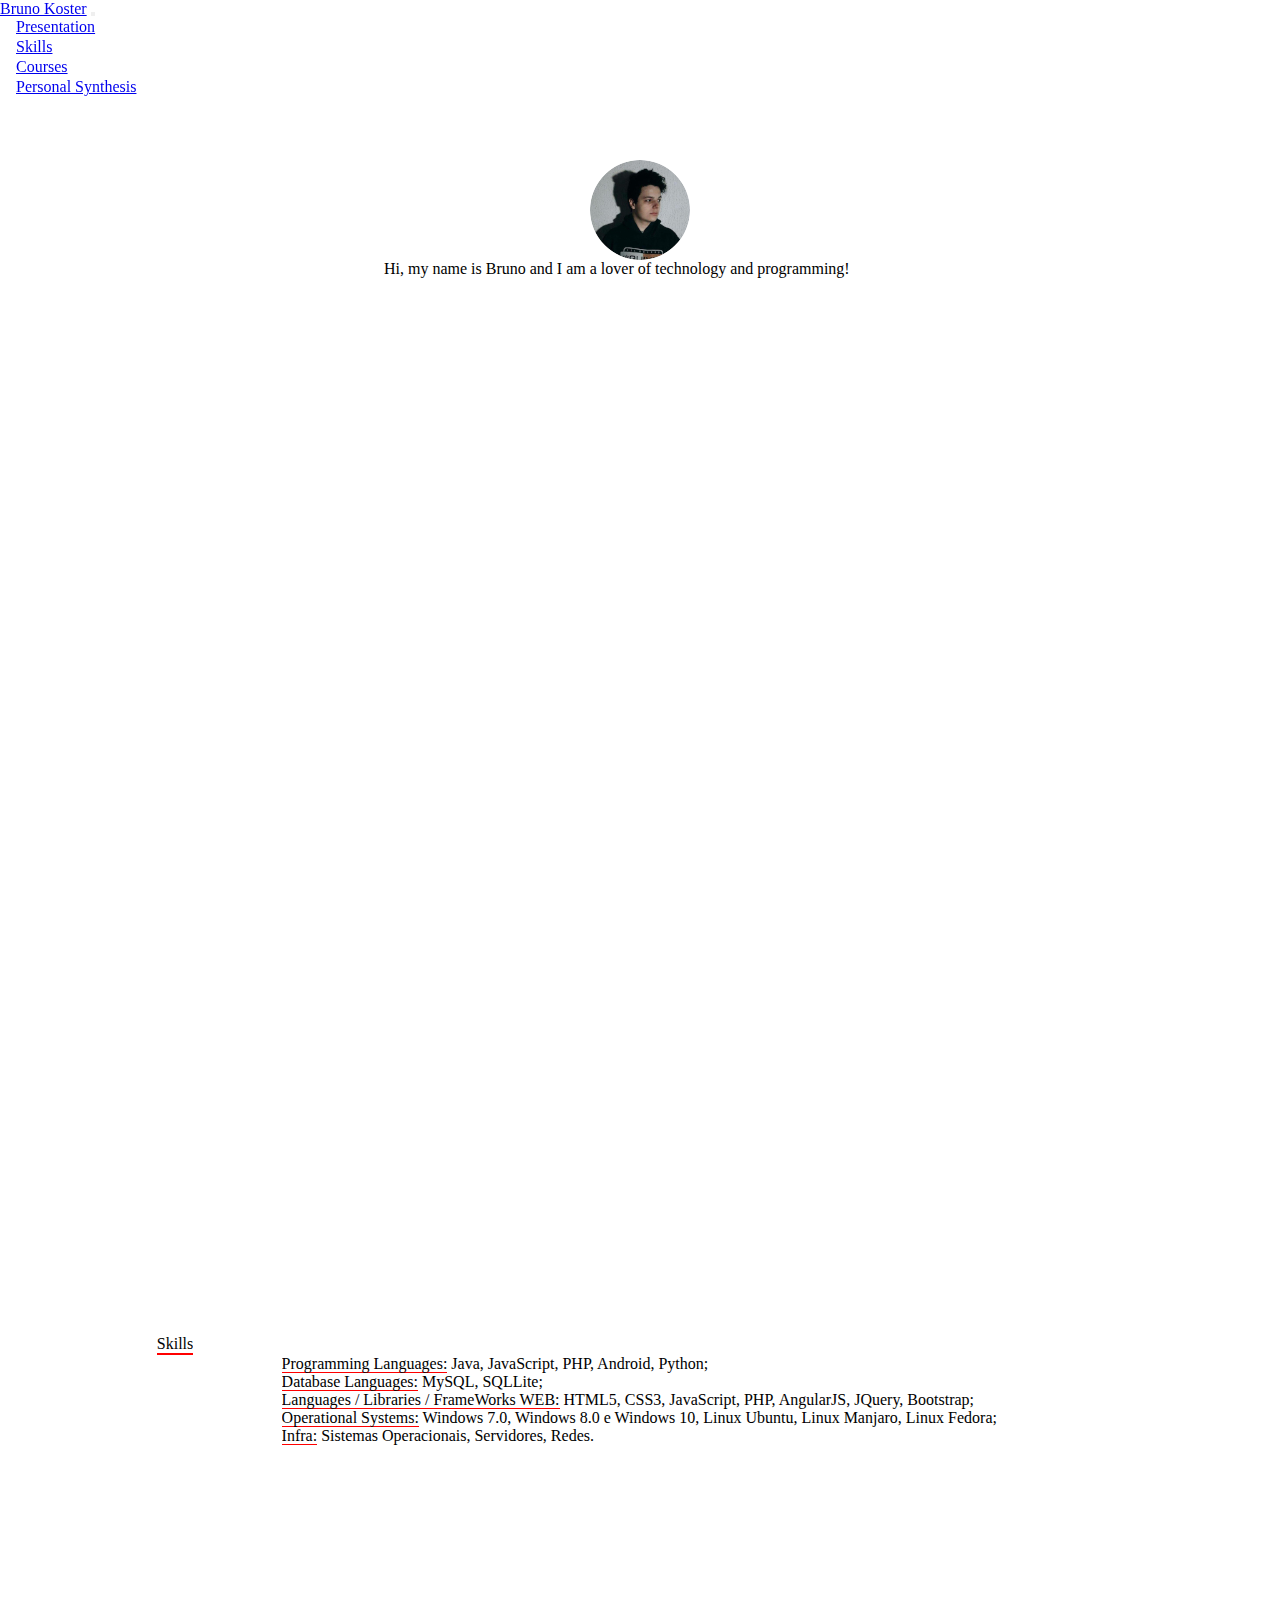
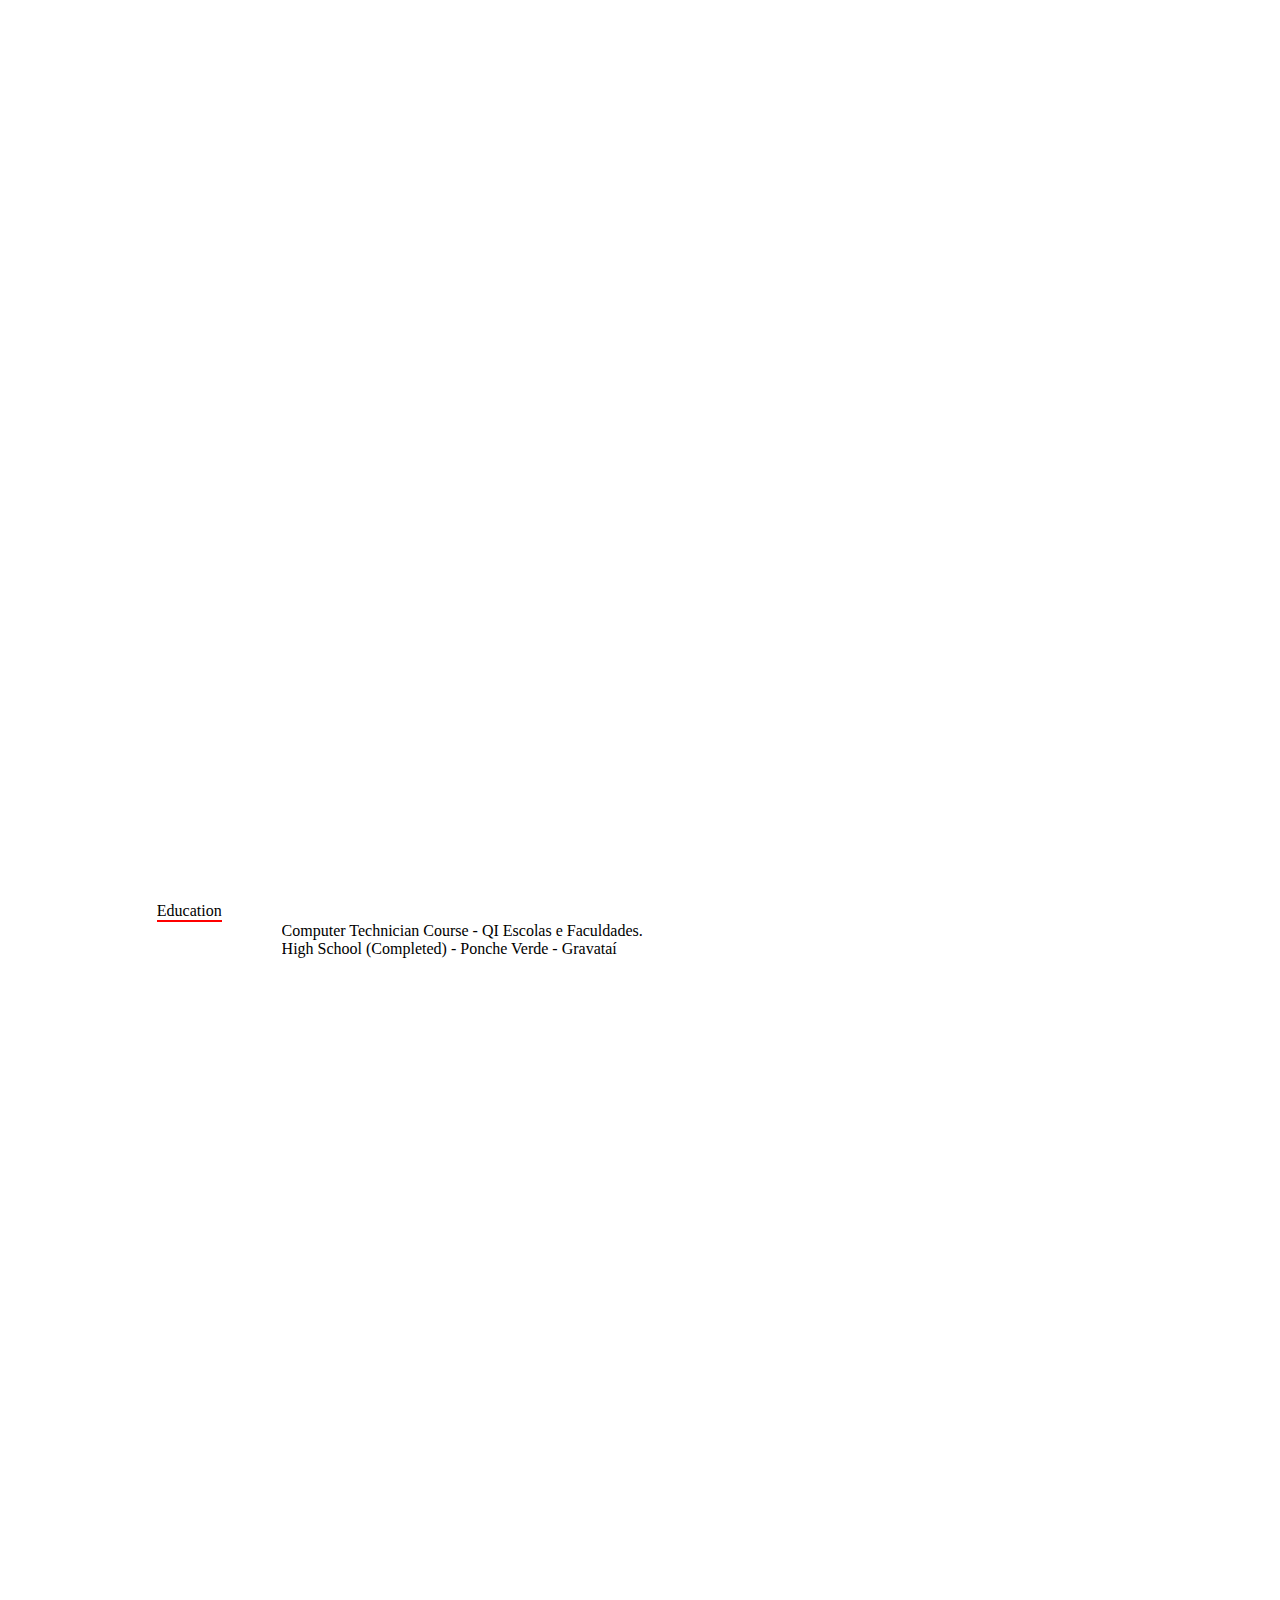
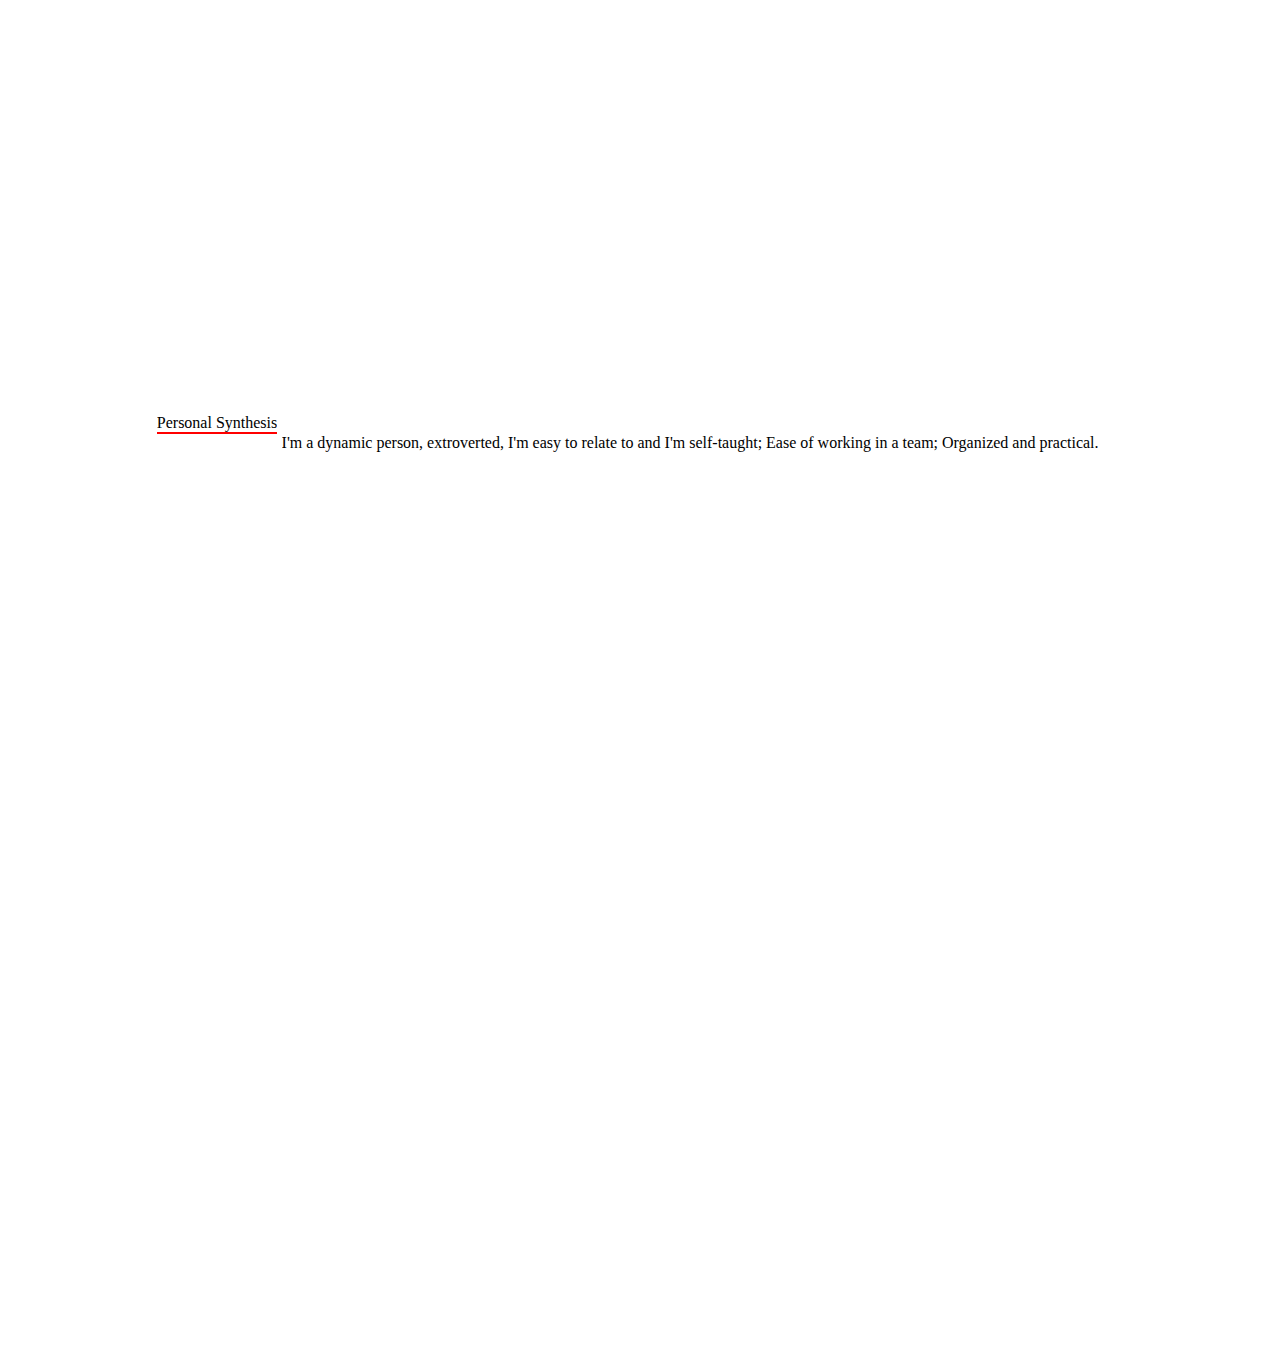
==== index.html @ ce86529e "Update photo" ====
<!DOCTYPE html>
<html lang="pt-br">
<head>
  <meta charset="UTF-8">
  <meta http-equiv="X-UA-Compatible" content="IE=edge">
  <meta name="viewport" content="width=device-width, initial-scale=1.0">
  <link href="https://cdn.jsdelivr.net/npm/bootstrap@5.0.2/dist/css/bootstrap.min.css" rel="stylesheet" integrity="sha384-EVSTQN3/azprG1Anm3QDgpJLIm9Nao0Yz1ztcQTwFspd3yD65VohhpuuCOmLASjC" crossorigin="anonymous">
  <link rel="stylesheet" href="./css/style.css">  
  <title>Currículo</title>
</head>
<body>
  <nav class="navbar navbar-expand-lg navbar-light bg-light" id="nav">
    <div class="container-fluid">
      <a class="navbar-brand" href="#">Bruno Koster</a>
      <button class="navbar-toggler" type="button" data-bs-toggle="collapse" data-bs-target="#navbarSupportedContent" aria-controls="navbarSupportedContent" aria-expanded="false" aria-label="Toggle navigation">
        <span class="navbar-toggler-icon">
      </button>
      <div class="collapse navbar-collapse justify-content-end fs-5" id="navbarSupportedContent">
        <ul class="navbar-nav mb-2 mb-lg-0">
          <li class="nav-item text-end">
            <a class="nav-link active" aria-current="page" href="#presentation">Presentation</a>
          </li>
          <li class="nav-item text-end">
            <a class="nav-link active" aria-current="page" href="#skills">Skills</a>
          </li>
          <li class="nav-item text-end">
            <a class="nav-link active" aria-current="page" href="#education">Courses</a>
          </li>
          <li class="nav-item text-end">
            <a class="nav-link active" aria-current="page" href="#personalSynthesis">Personal Synthesis</a>
          </li>          
        </ul>
      </div>
    </div>
  </nav>

  <div id="presentation">
    <div id="photo">
      <img src="img/photo.jpeg">
    </div>
    <p class="fs-4 mt-3">
      Hi, my name is Bruno and I am a lover of technology and programming!
    </p>
  </div>

  <div id="skills">
    <p class="underline fs-4 title">Skills</p>
    <div class="list fs-5">
      <p><span class="underline">Programming Languages:</span> Java, JavaScript, PHP, Android, Python;</p>
      <p><span class="underline">Database Languages:</span> MySQL, SQLLite;</p>
      <p><span class="underline">Languages / Libraries / FrameWorks WEB:</span> HTML5, CSS3, JavaScript, PHP, AngularJS, JQuery, Bootstrap;</p>
      <p><span class="underline">Operational Systems:</span> Windows 7.0, Windows 8.0 e Windows 10, Linux Ubuntu, Linux Manjaro, Linux Fedora;</p>
      <!-- <p><span class="underline">Área Gráfica:</span> GIMP, FireWorks e Noções de PhotoShop, Inkscape, noções de CorelDraw;</p> -->
      <p><span class="underline">Infra:</span> Sistemas Operacionais, Servidores, Redes.</p>
    </div>
  </div>

  <div id="education">
    <p class="underline fs-4 title">Education</p>
    <div class="list fs-5">
      <p>Computer Technician Course - QI Escolas e Faculdades.</p>
      <p>High School (Completed) - Ponche Verde - Gravataí</p>
    </div>
  </div>

  <div id="personalSynthesis">
    <p class="underline fs-4 title">Personal Synthesis</p>
    <div class="list fs-5">
      I'm a dynamic person, extroverted, I'm easy to relate to and I'm self-taught;
      Ease of working in a team;
      Organized and practical.
    </div>
  </div>

  <script src="https://cdn.jsdelivr.net/npm/bootstrap@5.0.2/dist/js/bootstrap.bundle.min.js" integrity="sha384-MrcW6ZMFYlzcLA8Nl+NtUVF0sA7MsXsP1UyJoMp4YLEuNSfAP+JcXn/tWtIaxVXM" crossorigin="anonymous"></script>
</body>
</html>
---- css/style.css ----
* {
  margin: 0;
  padding: 0;
  overflow: hidden;
}

#nav {
  width: 100vw;
  position: fixed;
}

.nav-item {
  border-bottom: white solid 2px;
  margin-left: 1em;
  transition-property: all;
  transition-duration: 300ms;
}

.nav-item:hover {
  border-bottom: red solid 2px;
}

#presentation{
  width: 40%;
  margin: 0 auto;
  padding-top: 10em;
  padding-bottom: 100vh;
}

#presentation p {
  text-align: justify;
}

#photo {
  margin: 0 auto;
  height: 100px;
  width: 100px;
  border-radius: 100%;
}

#skills {
  padding-top: 2em;
  padding-left: 2em;
  padding-bottom: 100vh;
  display: block;
}

.title {
  width: fit-content;
  margin-left: 10%;
  margin-top: 10%;
}

.underline {
  border-bottom: red solid 2px;
}

.list {
  margin-left: 20%;
  display: flex;
  flex-direction: column;
}

#education {
  padding-top: 2em;
  padding-left: 2em;
  padding-bottom: 100vh;
  display: block;
}

#personalSynthesis {
  padding-top: 2em;
  padding-left: 2em;
  padding-bottom: 100vh;
  display: block;
}

@media only screen and (max-width: 800px) {
  #presentation {
    width: 65%;
  }

  .title {
    margin-left: 0;
  }
  
  .list {
    margin-left: 10%;
  }
}
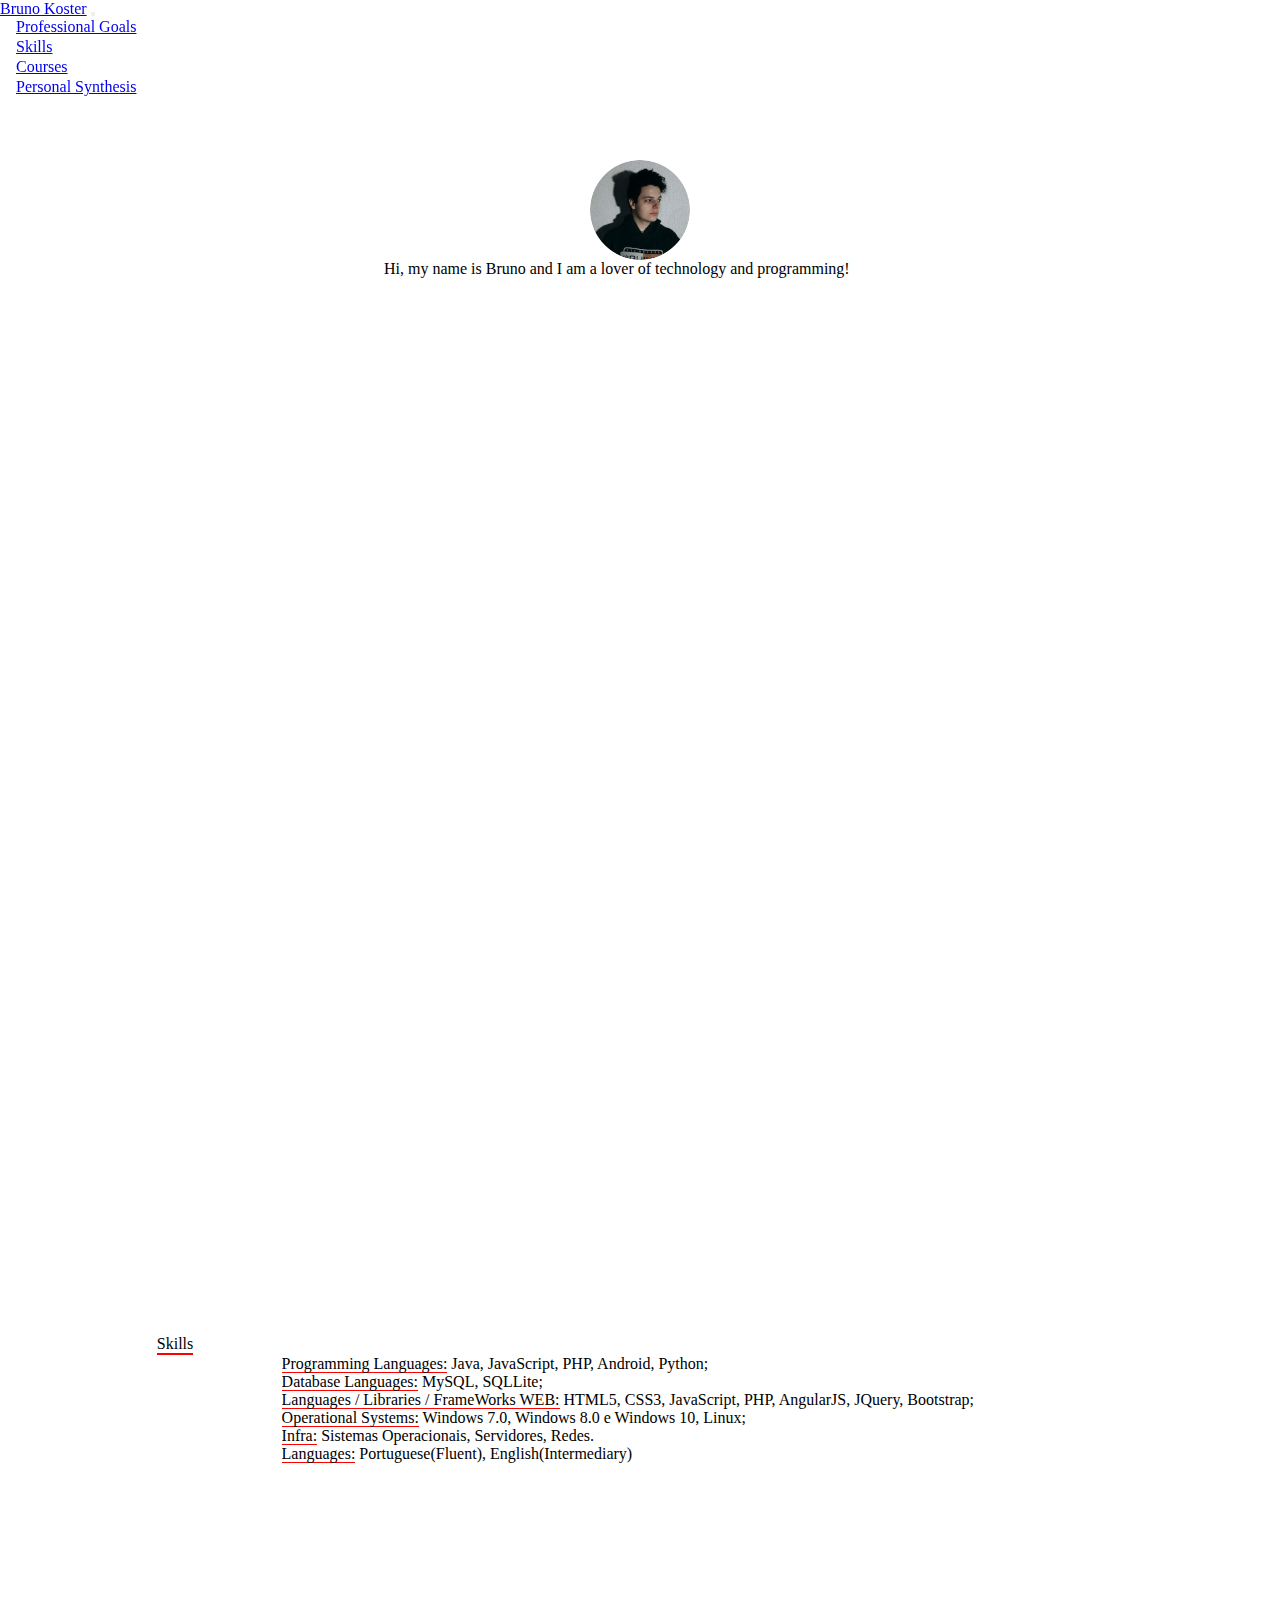
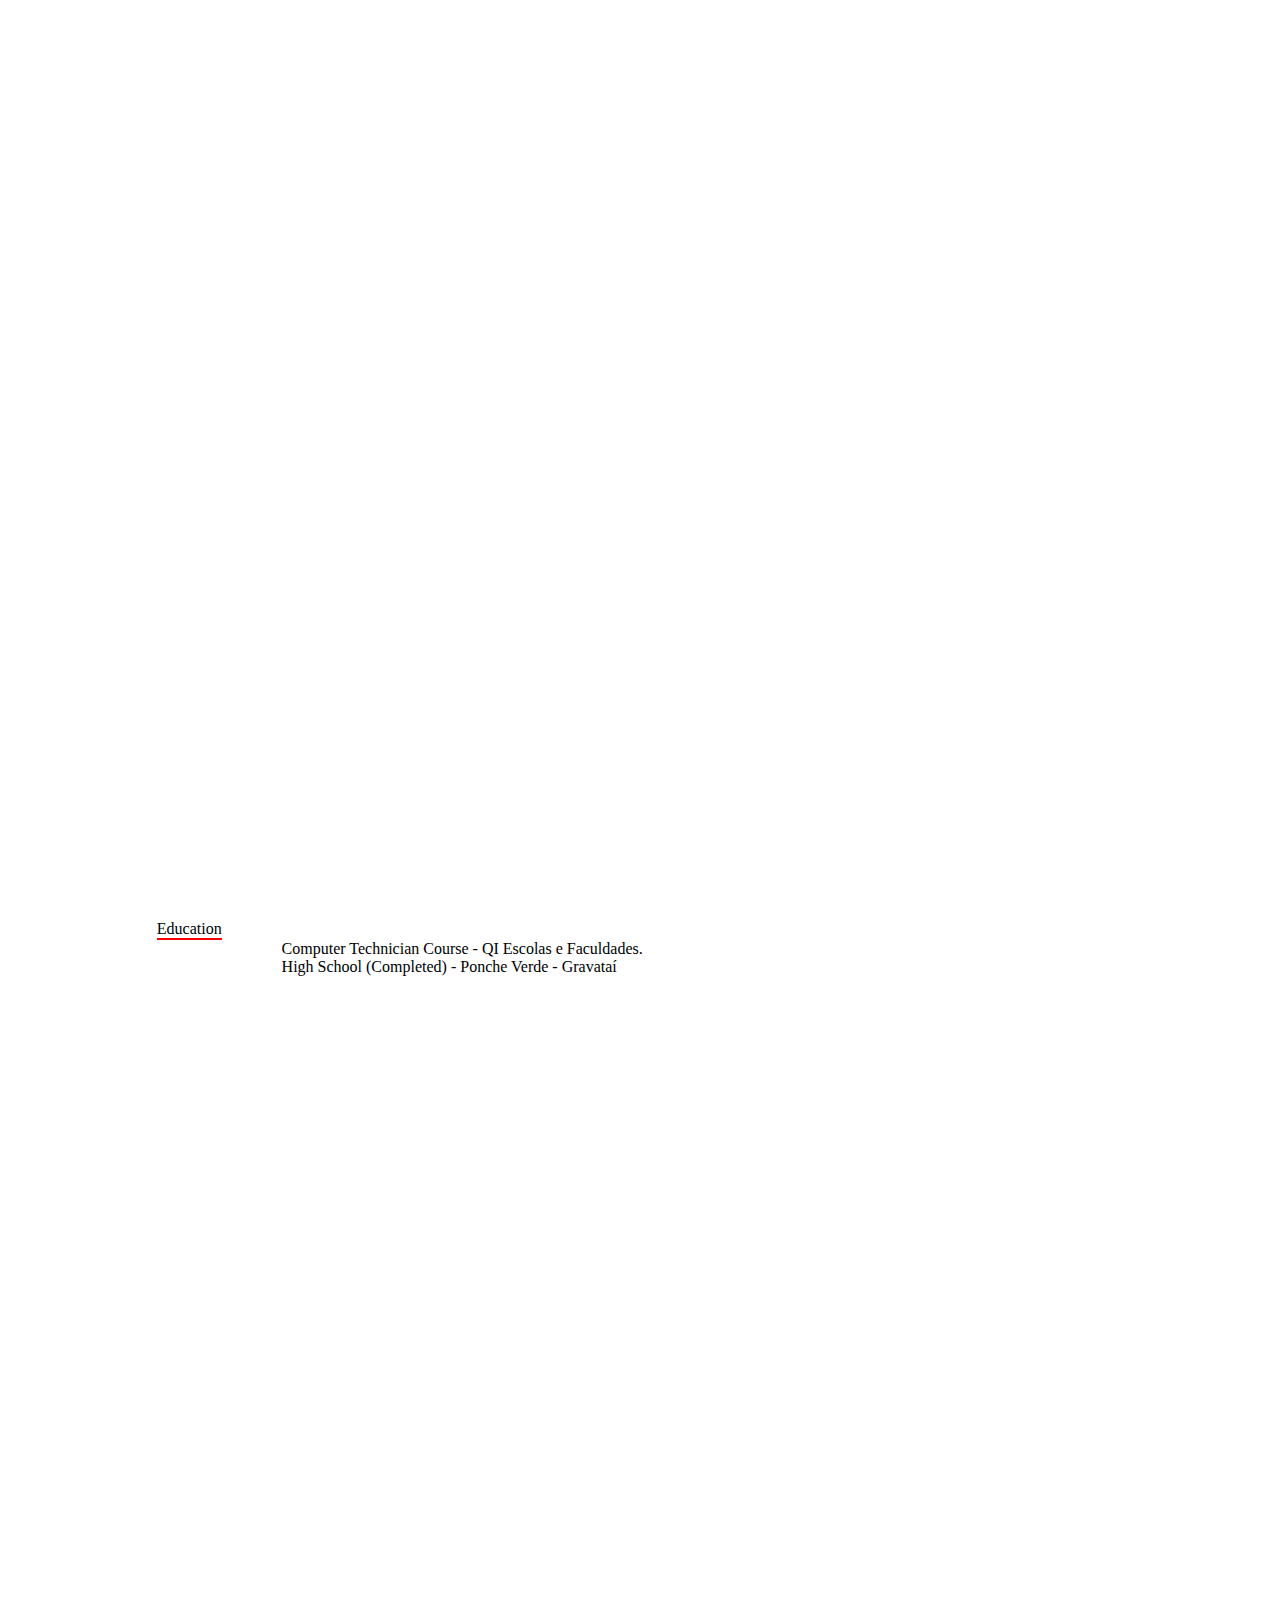
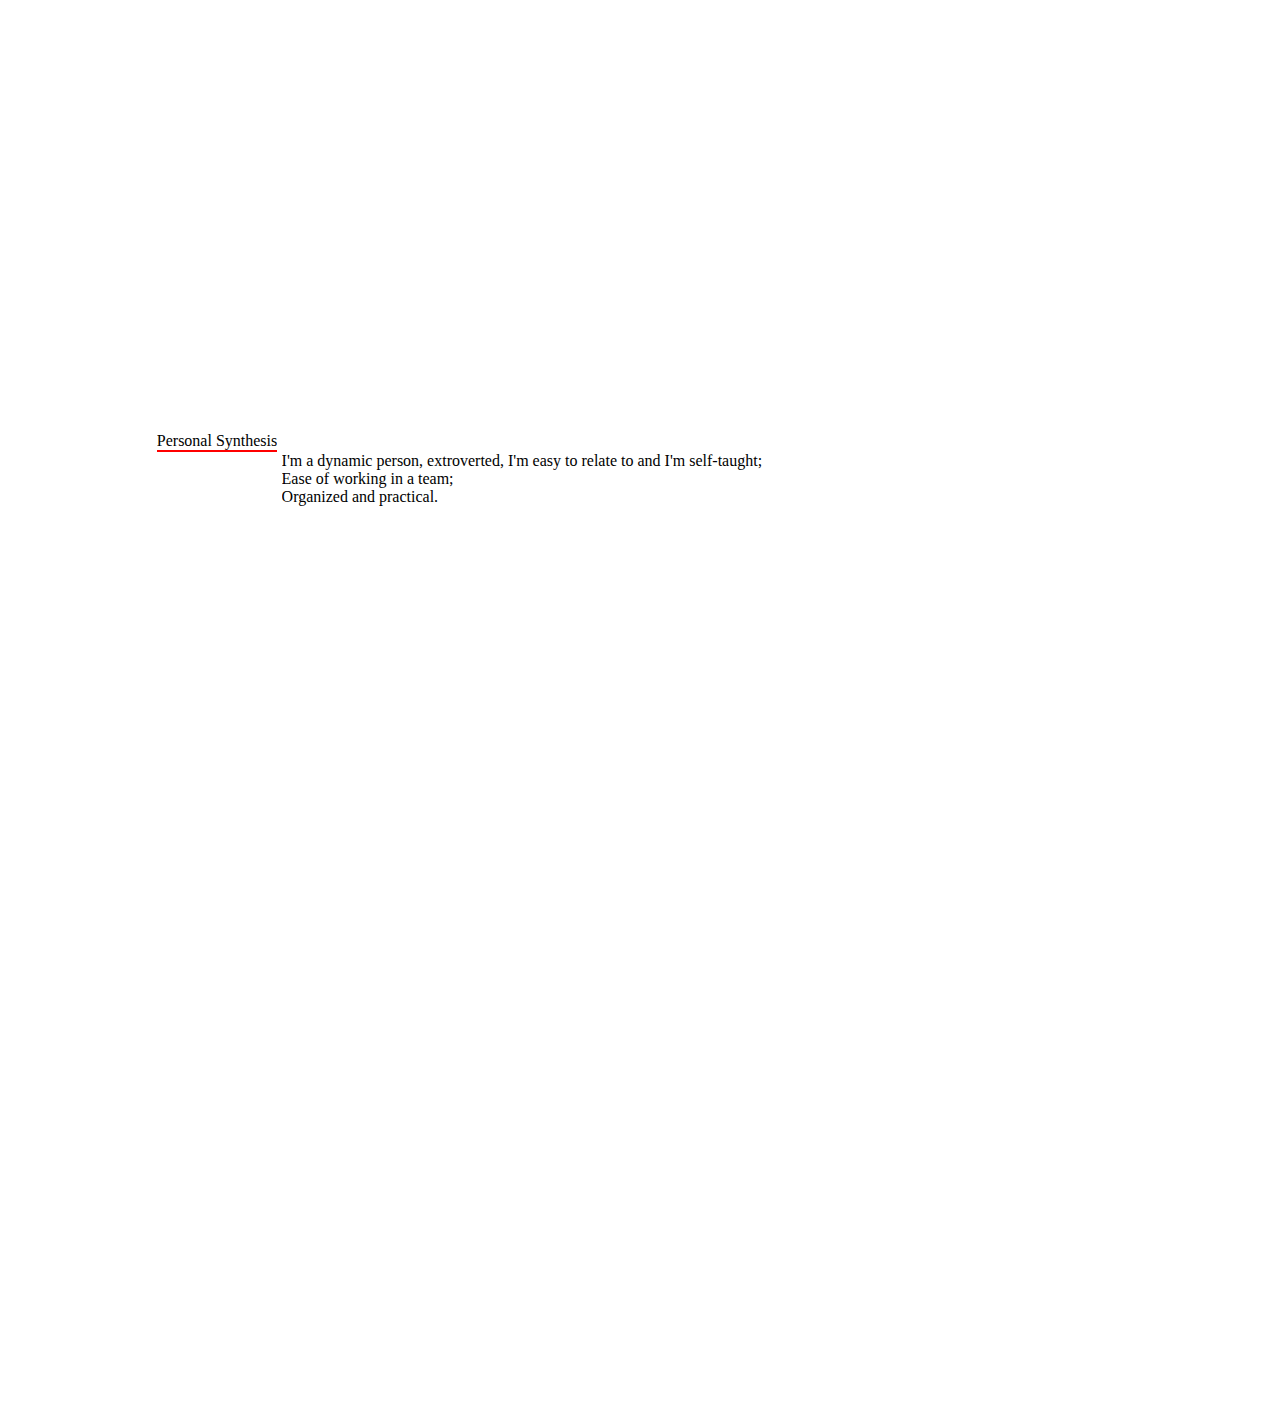
==== commit 2dcb8cb5: "Update index.html" ====
--- a/index.html
+++ b/index.html
@@ -18,7 +18,7 @@
       <div class="collapse navbar-collapse justify-content-end fs-5" id="navbarSupportedContent">
         <ul class="navbar-nav mb-2 mb-lg-0">
           <li class="nav-item text-end">
-            <a class="nav-link active" aria-current="page" href="#presentation">Presentation</a>
+            <a class="nav-link active" aria-current="page" href="#presentation">Professional Goals</a>
           </li>
           <li class="nav-item text-end">
             <a class="nav-link active" aria-current="page" href="#skills">Skills</a>
@@ -49,9 +49,10 @@
       <p><span class="underline">Programming Languages:</span> Java, JavaScript, PHP, Android, Python;</p>
       <p><span class="underline">Database Languages:</span> MySQL, SQLLite;</p>
       <p><span class="underline">Languages / Libraries / FrameWorks WEB:</span> HTML5, CSS3, JavaScript, PHP, AngularJS, JQuery, Bootstrap;</p>
-      <p><span class="underline">Operational Systems:</span> Windows 7.0, Windows 8.0 e Windows 10, Linux Ubuntu, Linux Manjaro, Linux Fedora;</p>
+      <p><span class="underline">Operational Systems:</span> Windows 7.0, Windows 8.0 e Windows 10, Linux;</p>
       <!-- <p><span class="underline">Área Gráfica:</span> GIMP, FireWorks e Noções de PhotoShop, Inkscape, noções de CorelDraw;</p> -->
       <p><span class="underline">Infra:</span> Sistemas Operacionais, Servidores, Redes.</p>
+      <p><span class="underline">Languages:</span> Portuguese(Fluent), English(Intermediary)</p>
     </div>
   </div>
 
@@ -66,9 +67,11 @@
   <div id="personalSynthesis">
     <p class="underline fs-4 title">Personal Synthesis</p>
     <div class="list fs-5">
-      I'm a dynamic person, extroverted, I'm easy to relate to and I'm self-taught;
-      Ease of working in a team;
-      Organized and practical.
+      <p>
+        I'm a dynamic person, extroverted, I'm easy to relate to and I'm self-taught;<br>
+        Ease of working in a team;<br>
+        Organized and practical.
+      </p>
     </div>
   </div>
 
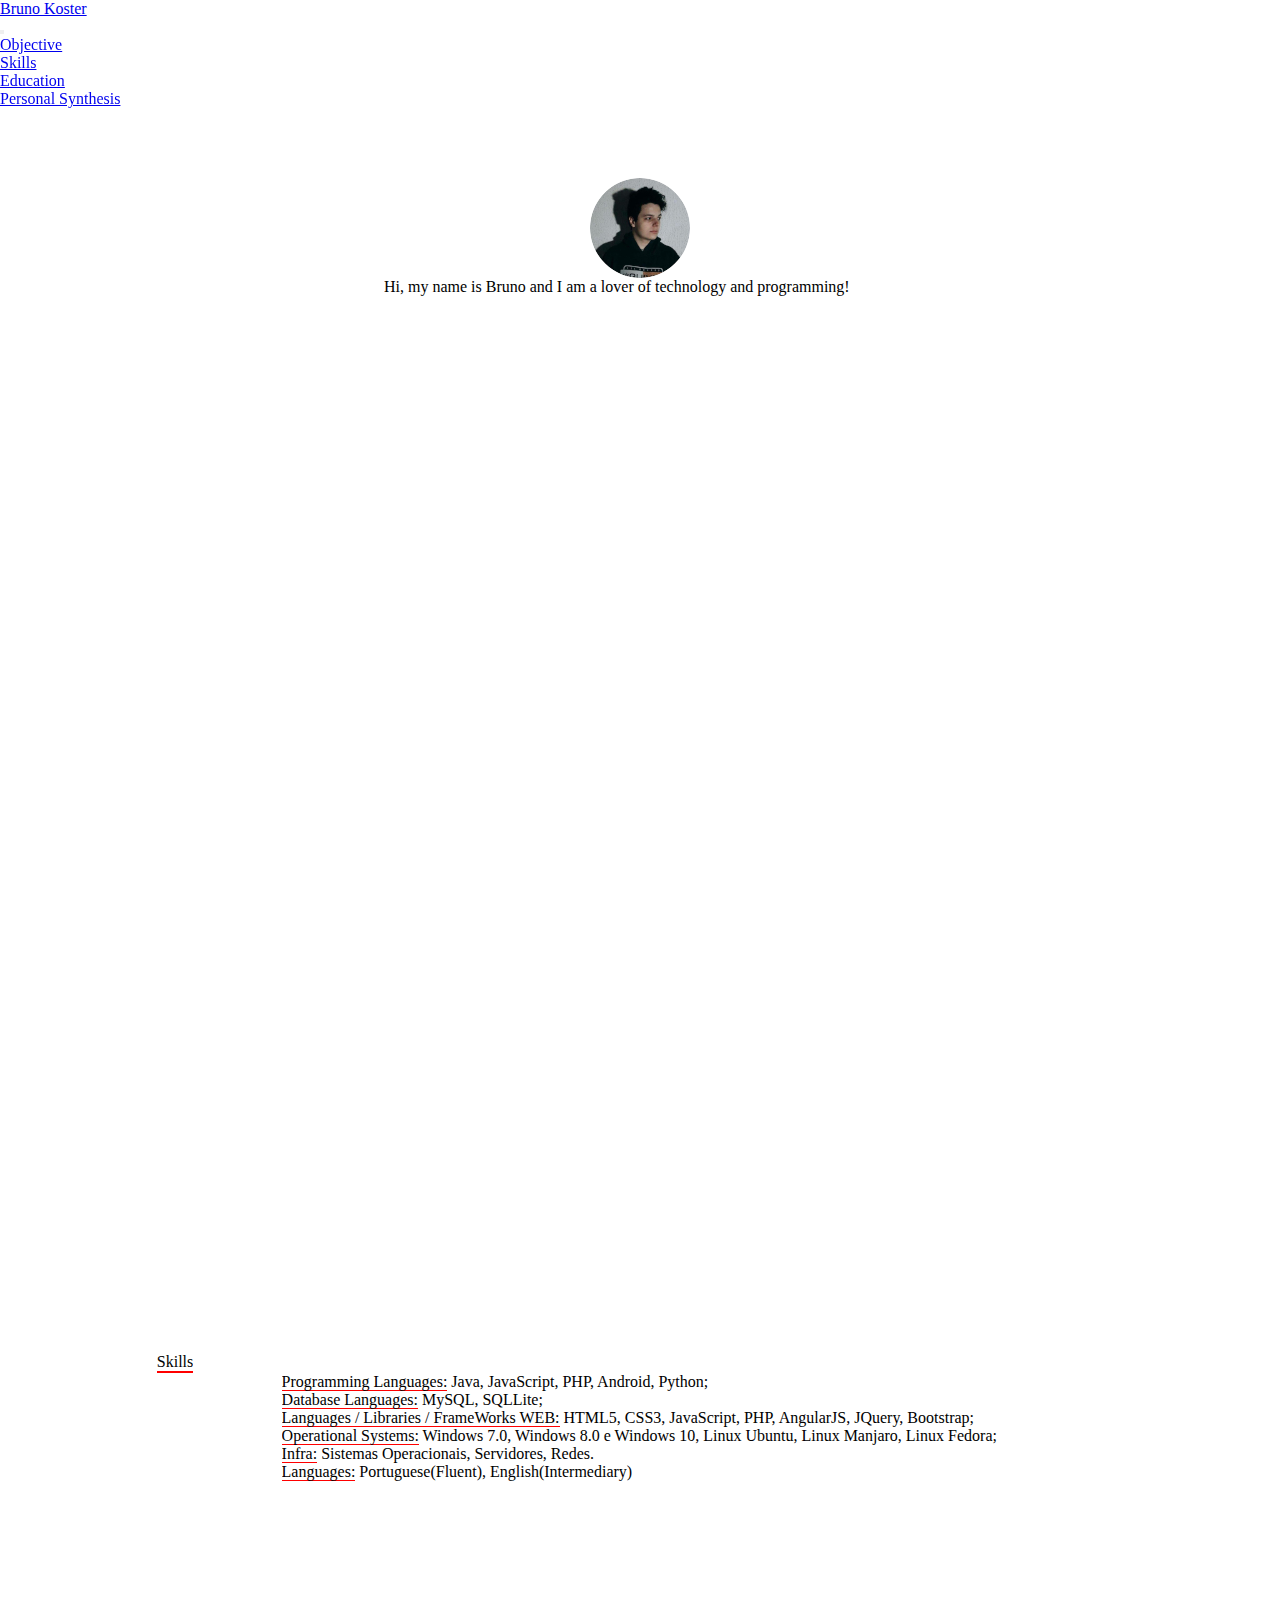
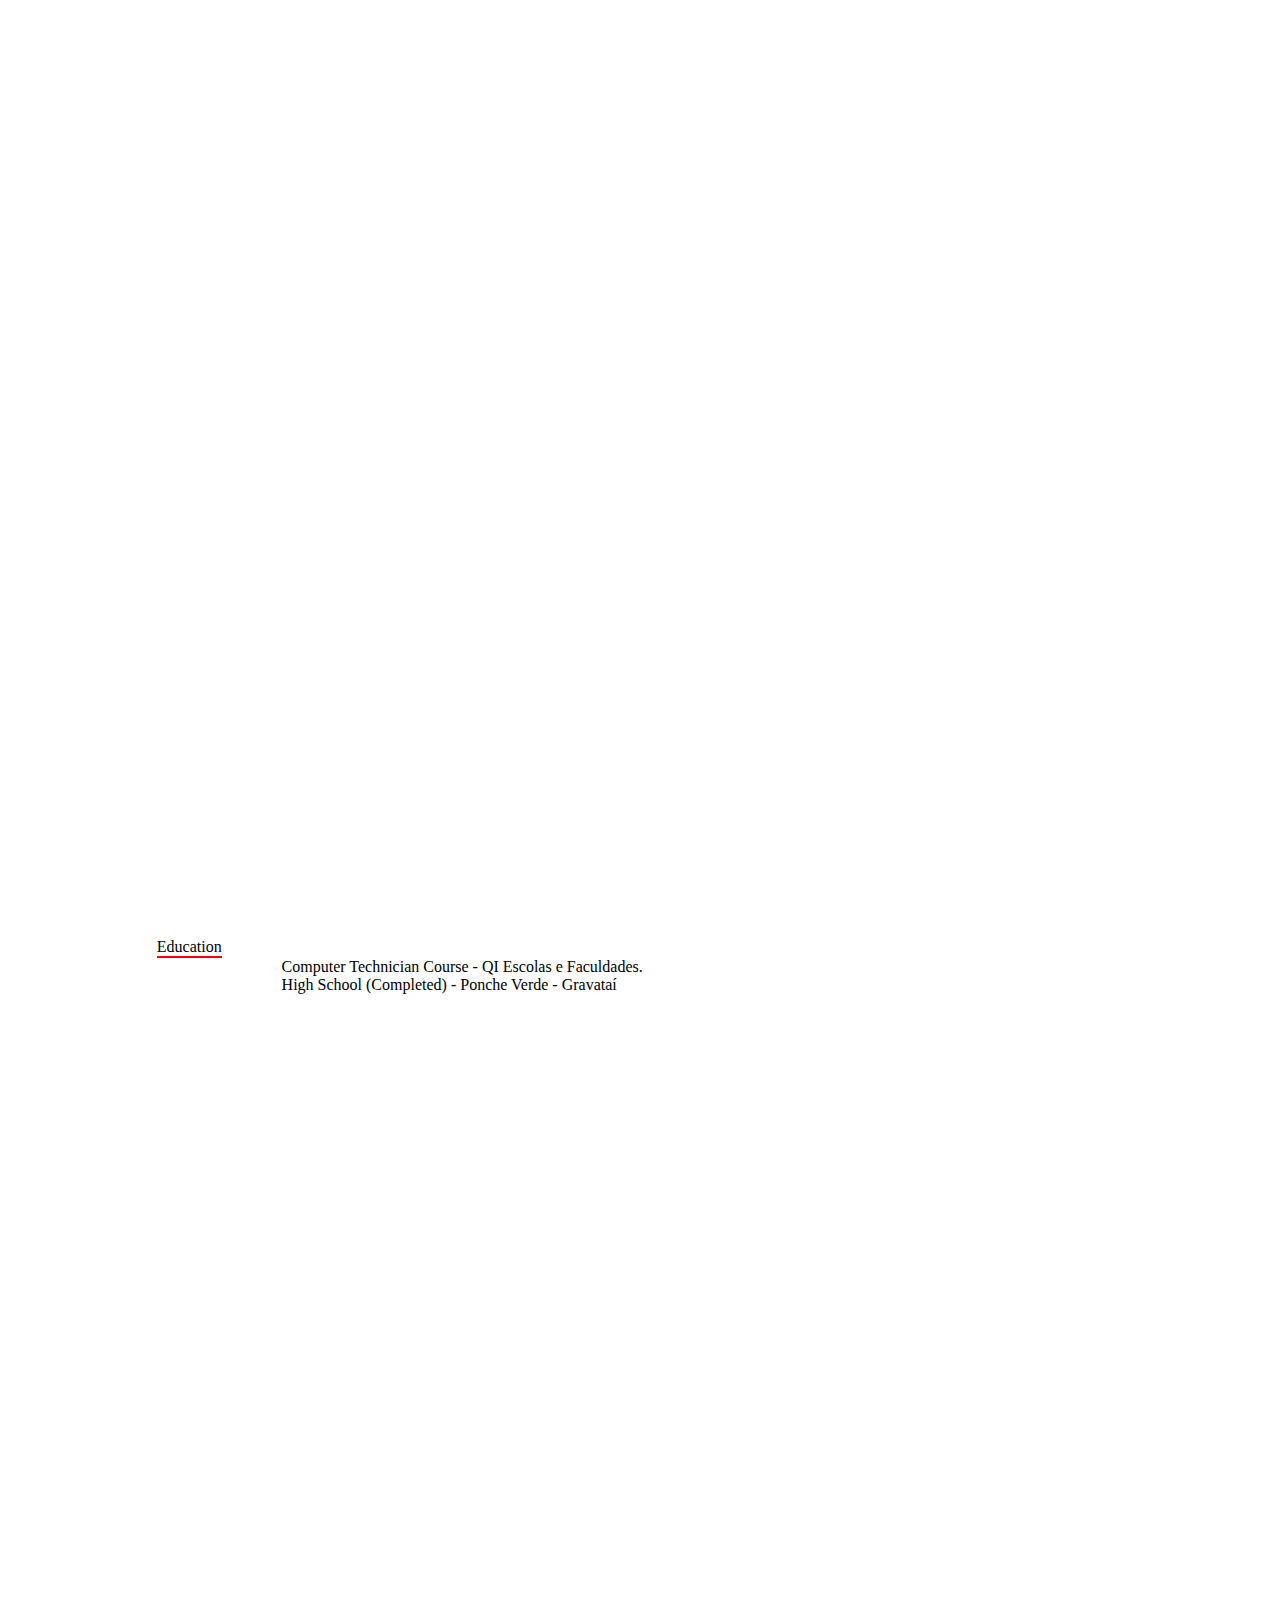
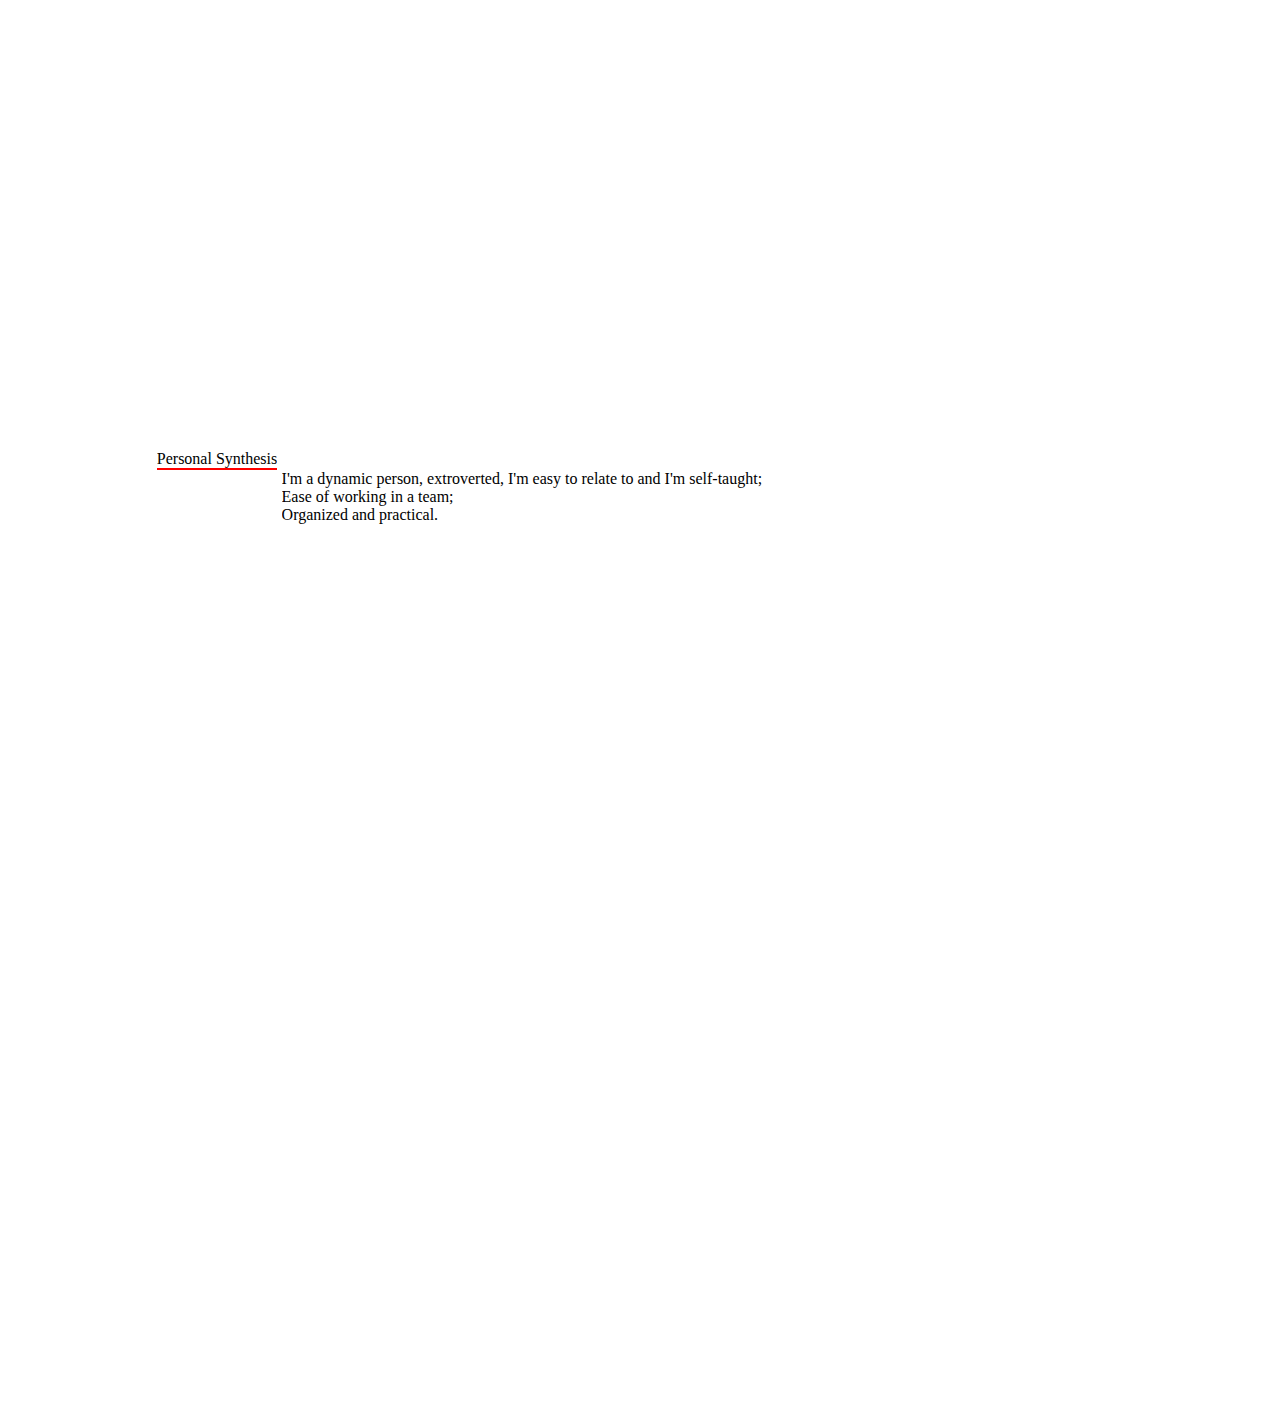
==== commit 86307e73: "Update navbar" ====
--- a/index.html
+++ b/index.html
@@ -5,34 +5,26 @@
   <meta http-equiv="X-UA-Compatible" content="IE=edge">
   <meta name="viewport" content="width=device-width, initial-scale=1.0">
   <link href="https://cdn.jsdelivr.net/npm/bootstrap@5.0.2/dist/css/bootstrap.min.css" rel="stylesheet" integrity="sha384-EVSTQN3/azprG1Anm3QDgpJLIm9Nao0Yz1ztcQTwFspd3yD65VohhpuuCOmLASjC" crossorigin="anonymous">
-  <link rel="stylesheet" href="./css/style.css">  
+  <link rel="stylesheet" href="./css/style.css"> 
+  <script src="https://code.jquery.com/jquery-3.6.0.slim.min.js" integrity="sha256-u7e5khyithlIdTpu22PHhENmPcRdFiHRjhAuHcs05RI=" crossorigin="anonymous"></script>
+  <script src="/js/script.js"></script>
   <title>Currículo</title>
 </head>
 <body>
-  <nav class="navbar navbar-expand-lg navbar-light bg-light" id="nav">
-    <div class="container-fluid">
-      <a class="navbar-brand" href="#">Bruno Koster</a>
-      <button class="navbar-toggler" type="button" data-bs-toggle="collapse" data-bs-target="#navbarSupportedContent" aria-controls="navbarSupportedContent" aria-expanded="false" aria-label="Toggle navigation">
-        <span class="navbar-toggler-icon">
+  <header id="header">
+    <a href="#presentation" id="logo">Bruno Koster</a>
+    <nav id="nav">
+      <button id="btn-mobile" aria-haspopup="true" aria-label="Abrir menu" aria-controls="menu" aria-expanded="false">
+        <span id="hamburguer"></span>
       </button>
-      <div class="collapse navbar-collapse justify-content-end fs-5" id="navbarSupportedContent">
-        <ul class="navbar-nav mb-2 mb-lg-0">
-          <li class="nav-item text-end">
-            <a class="nav-link active" aria-current="page" href="#presentation">Professional Goals</a>
-          </li>
-          <li class="nav-item text-end">
-            <a class="nav-link active" aria-current="page" href="#skills">Skills</a>
-          </li>
-          <li class="nav-item text-end">
-            <a class="nav-link active" aria-current="page" href="#education">Courses</a>
-          </li>
-          <li class="nav-item text-end">
-            <a class="nav-link active" aria-current="page" href="#personalSynthesis">Personal Synthesis</a>
-          </li>          
-        </ul>
-      </div>
-    </div>
-  </nav>
+      <ul id="menu" role="menu">
+        <li><a href="#objective">Objective</a></li>
+        <li><a href="#skills">Skills</a></li>
+        <li><a href="#education">Education</a></li>
+        <li><a href="#personalSynthesis">Personal Synthesis</a></li>
+      </ul>
+    </nav>
+  </header>
 
   <div id="presentation">
     <div id="photo">
@@ -49,7 +41,7 @@
       <p><span class="underline">Programming Languages:</span> Java, JavaScript, PHP, Android, Python;</p>
       <p><span class="underline">Database Languages:</span> MySQL, SQLLite;</p>
       <p><span class="underline">Languages / Libraries / FrameWorks WEB:</span> HTML5, CSS3, JavaScript, PHP, AngularJS, JQuery, Bootstrap;</p>
-      <p><span class="underline">Operational Systems:</span> Windows 7.0, Windows 8.0 e Windows 10, Linux;</p>
+      <p><span class="underline">Operational Systems:</span> Windows 7.0, Windows 8.0 e Windows 10, Linux Ubuntu, Linux Manjaro, Linux Fedora;</p>
       <!-- <p><span class="underline">Área Gráfica:</span> GIMP, FireWorks e Noções de PhotoShop, Inkscape, noções de CorelDraw;</p> -->
       <p><span class="underline">Infra:</span> Sistemas Operacionais, Servidores, Redes.</p>
       <p><span class="underline">Languages:</span> Portuguese(Fluent), English(Intermediary)</p>
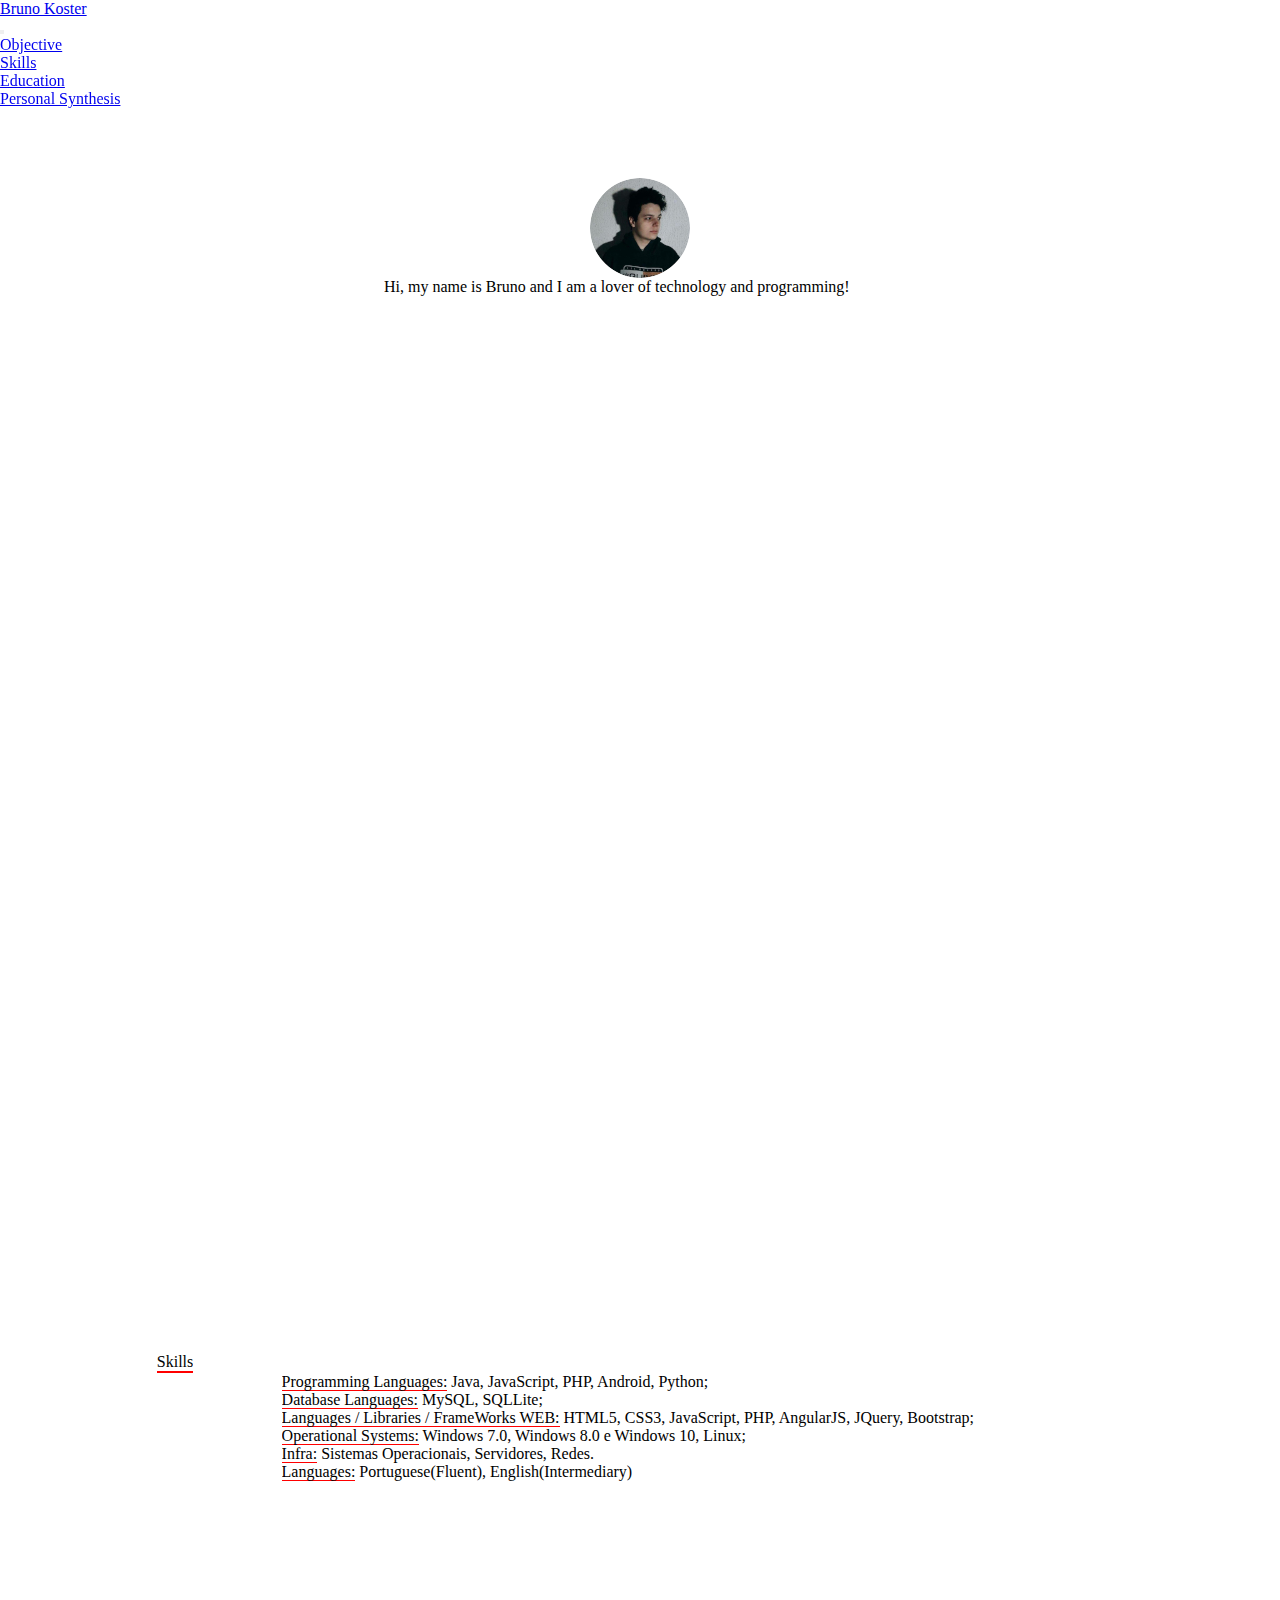
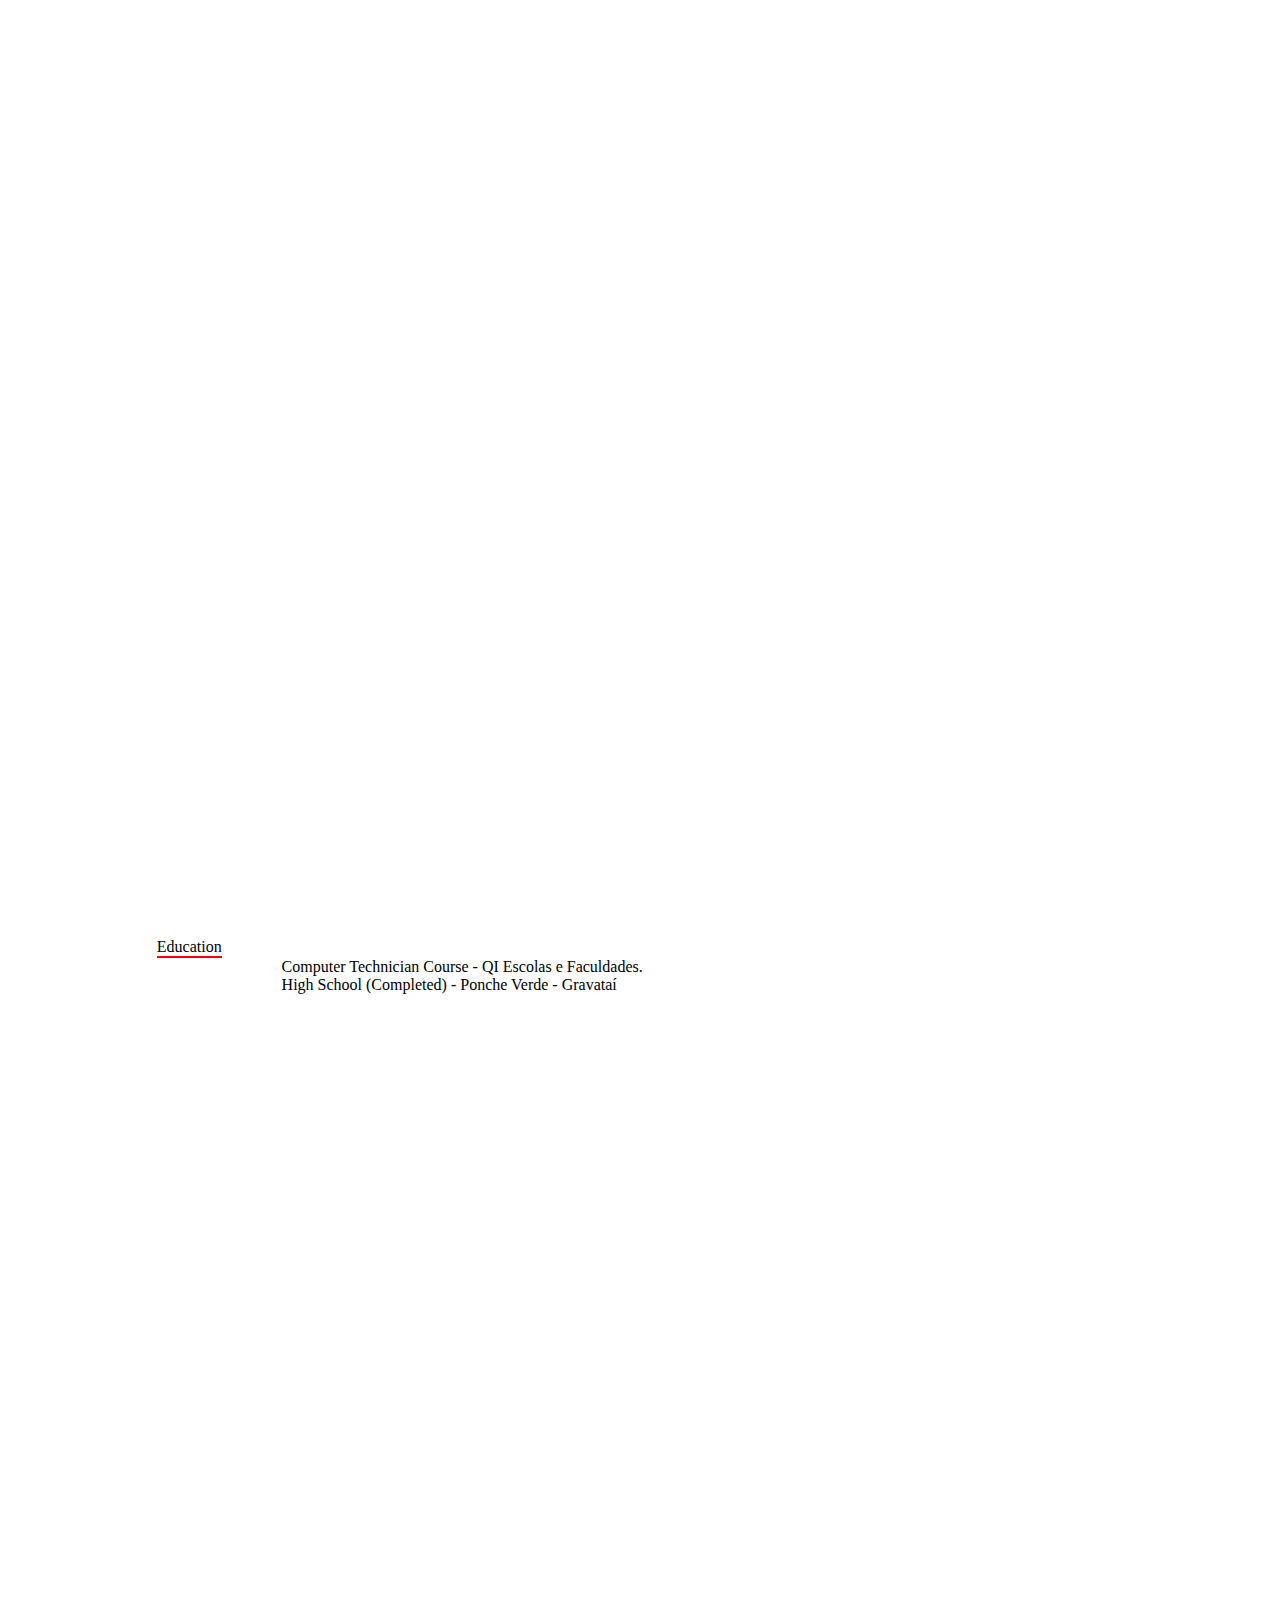
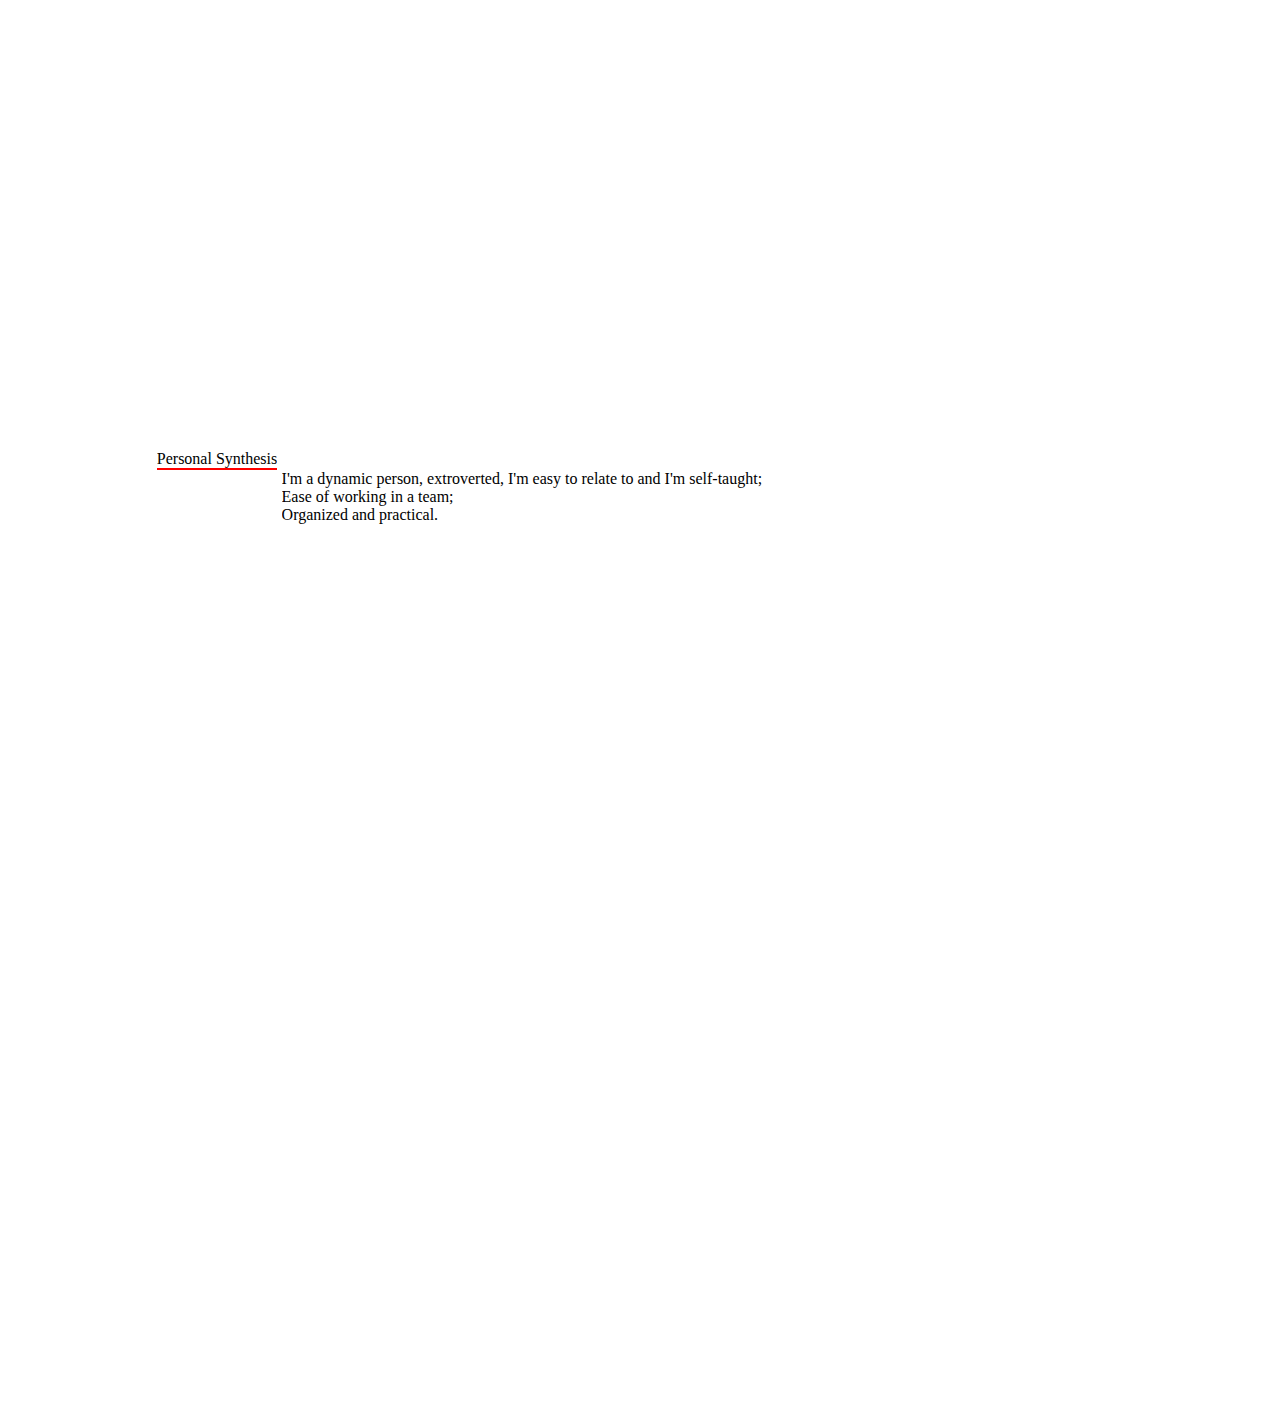
==== commit 21cd2ba4: "Merge branch 'master' of https://github.com/uFleck/Curriculum" ====
--- a/index.html
+++ b/index.html
@@ -41,7 +41,7 @@
       <p><span class="underline">Programming Languages:</span> Java, JavaScript, PHP, Android, Python;</p>
       <p><span class="underline">Database Languages:</span> MySQL, SQLLite;</p>
       <p><span class="underline">Languages / Libraries / FrameWorks WEB:</span> HTML5, CSS3, JavaScript, PHP, AngularJS, JQuery, Bootstrap;</p>
-      <p><span class="underline">Operational Systems:</span> Windows 7.0, Windows 8.0 e Windows 10, Linux Ubuntu, Linux Manjaro, Linux Fedora;</p>
+      <p><span class="underline">Operational Systems:</span> Windows 7.0, Windows 8.0 e Windows 10, Linux;</p>
       <!-- <p><span class="underline">Área Gráfica:</span> GIMP, FireWorks e Noções de PhotoShop, Inkscape, noções de CorelDraw;</p> -->
       <p><span class="underline">Infra:</span> Sistemas Operacionais, Servidores, Redes.</p>
       <p><span class="underline">Languages:</span> Portuguese(Fluent), English(Intermediary)</p>
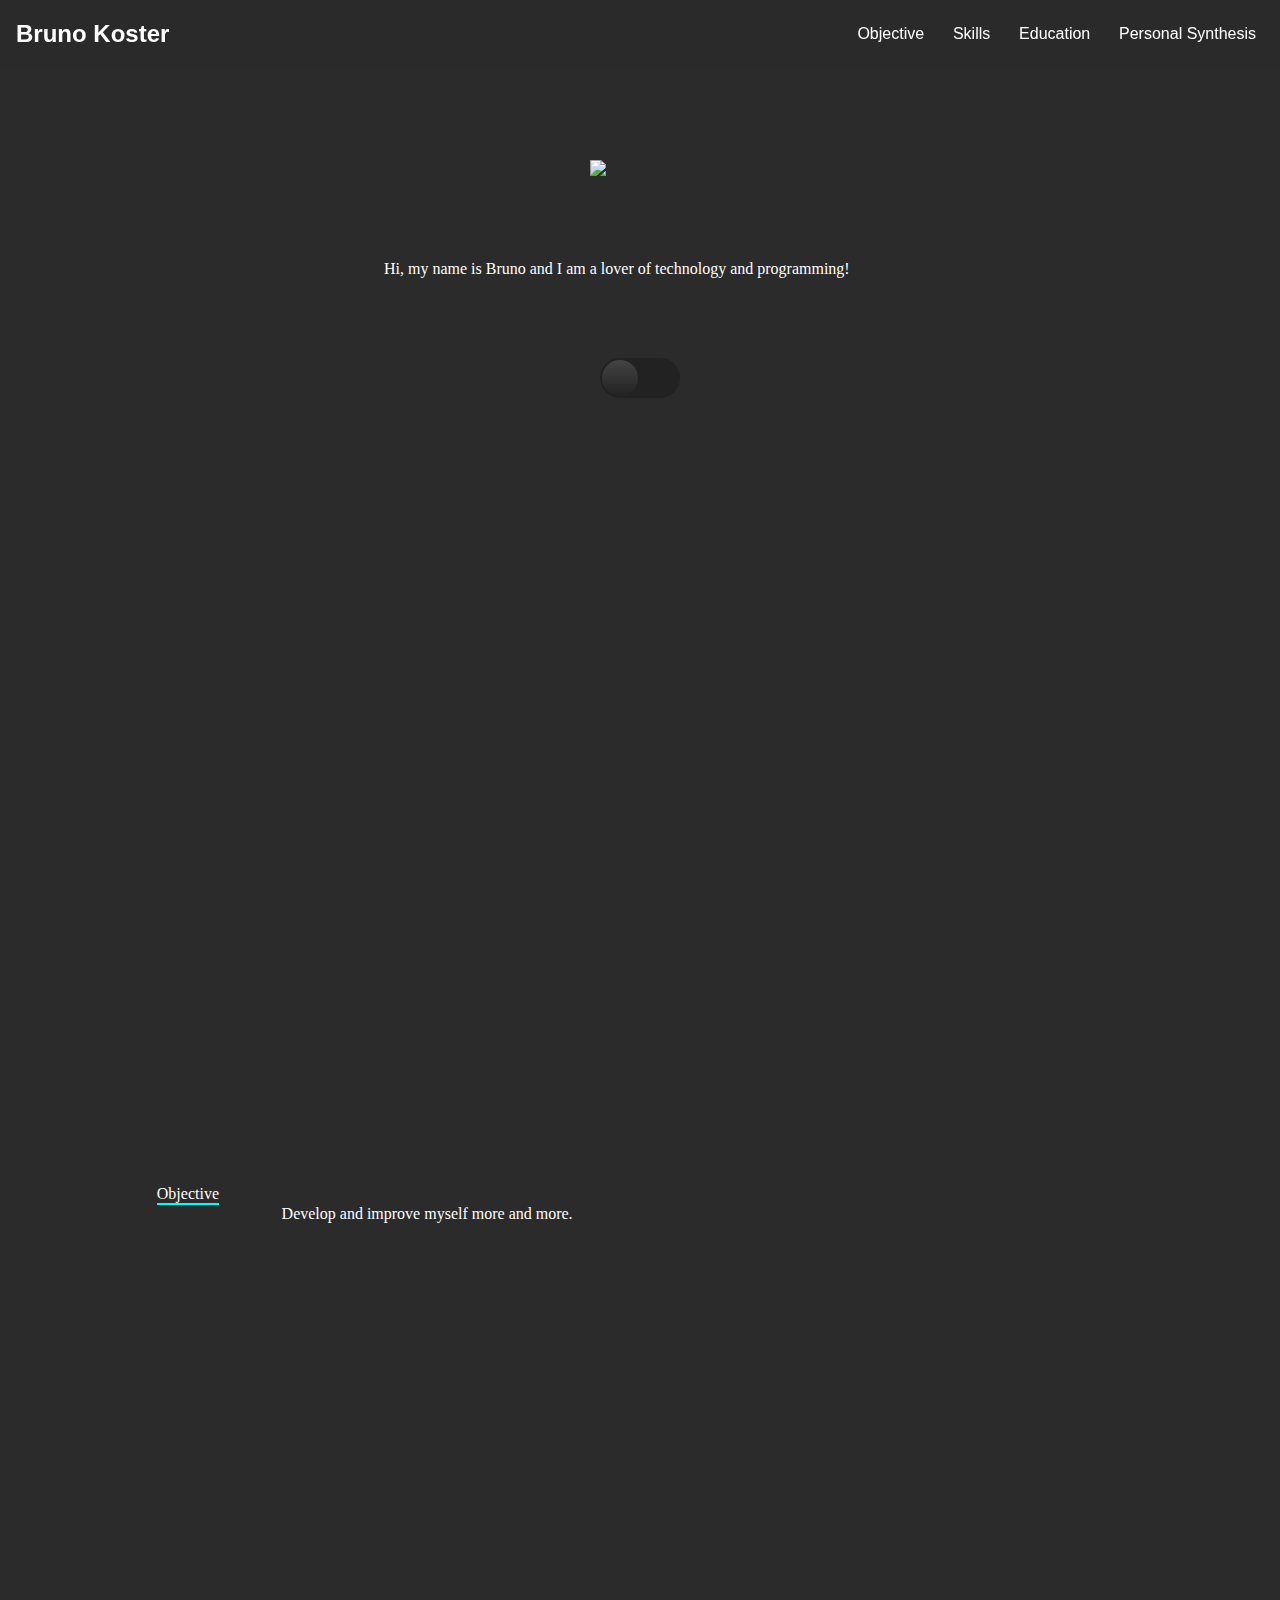
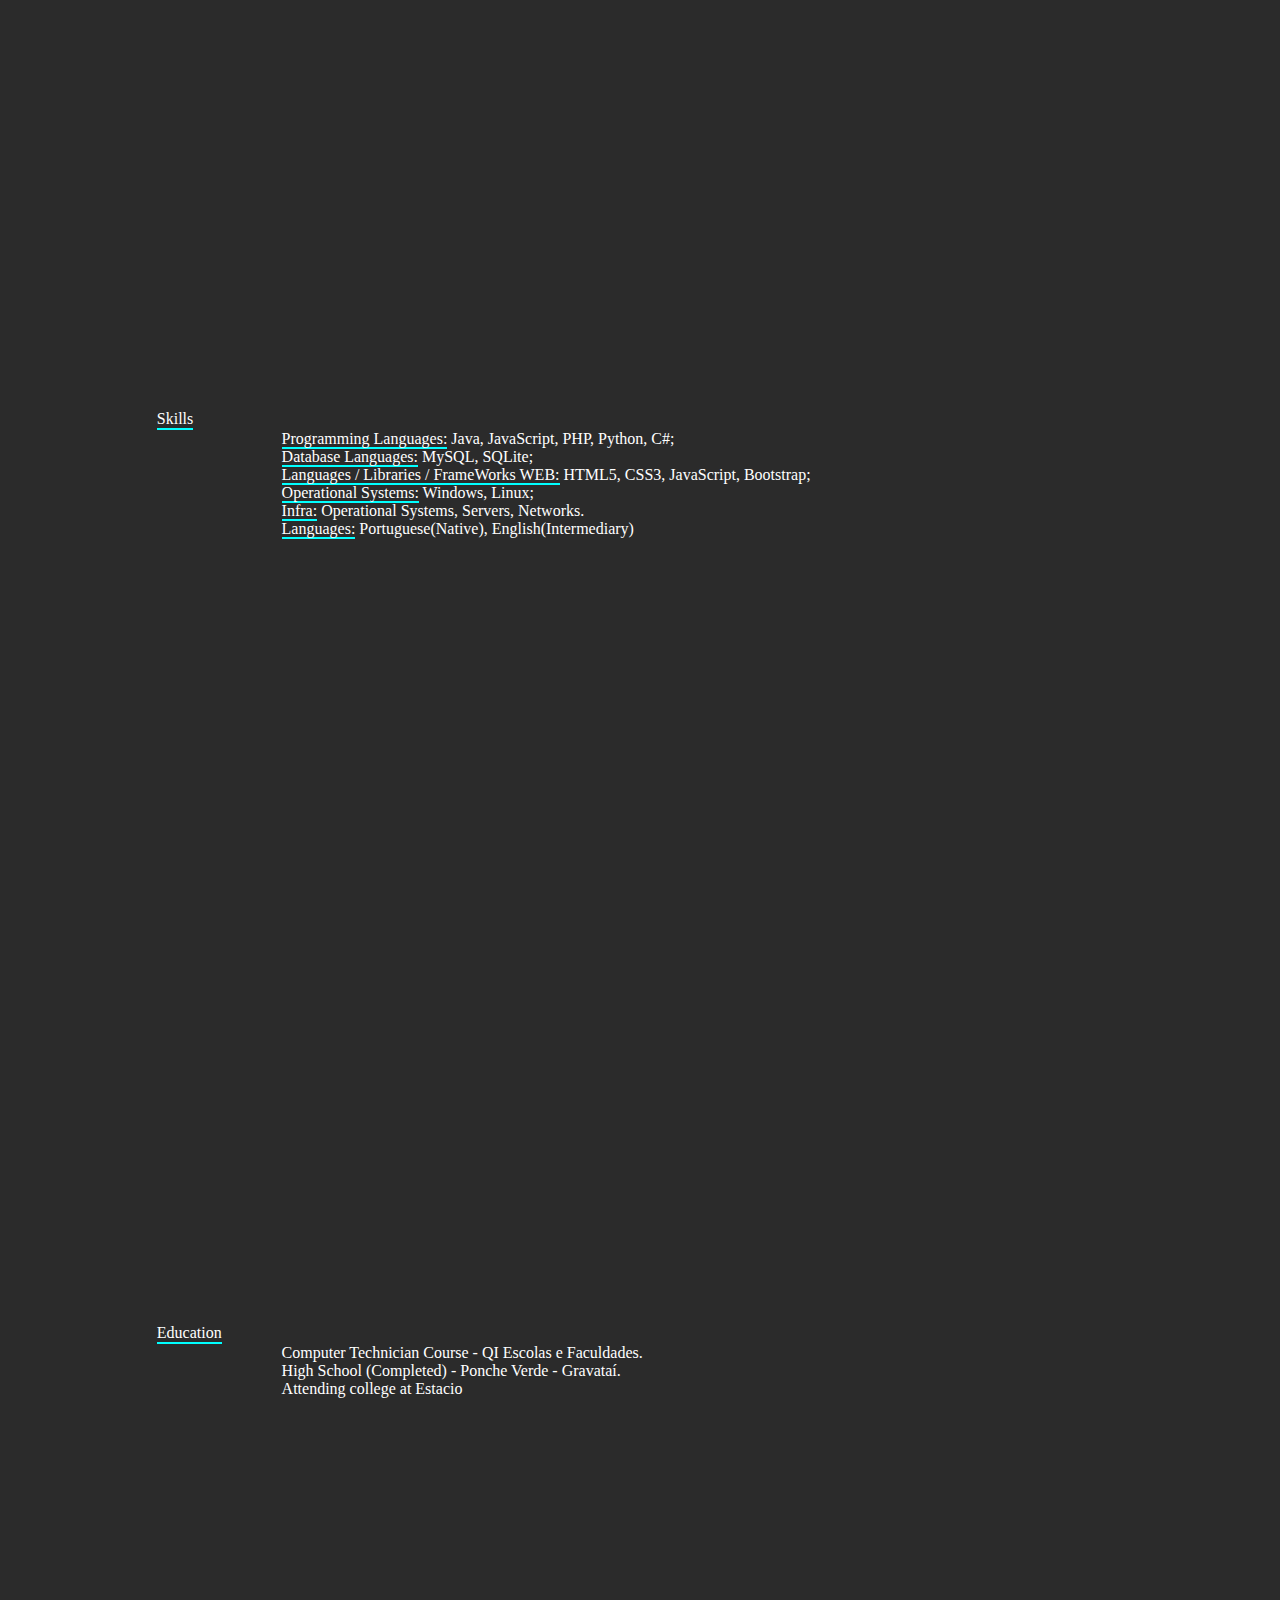
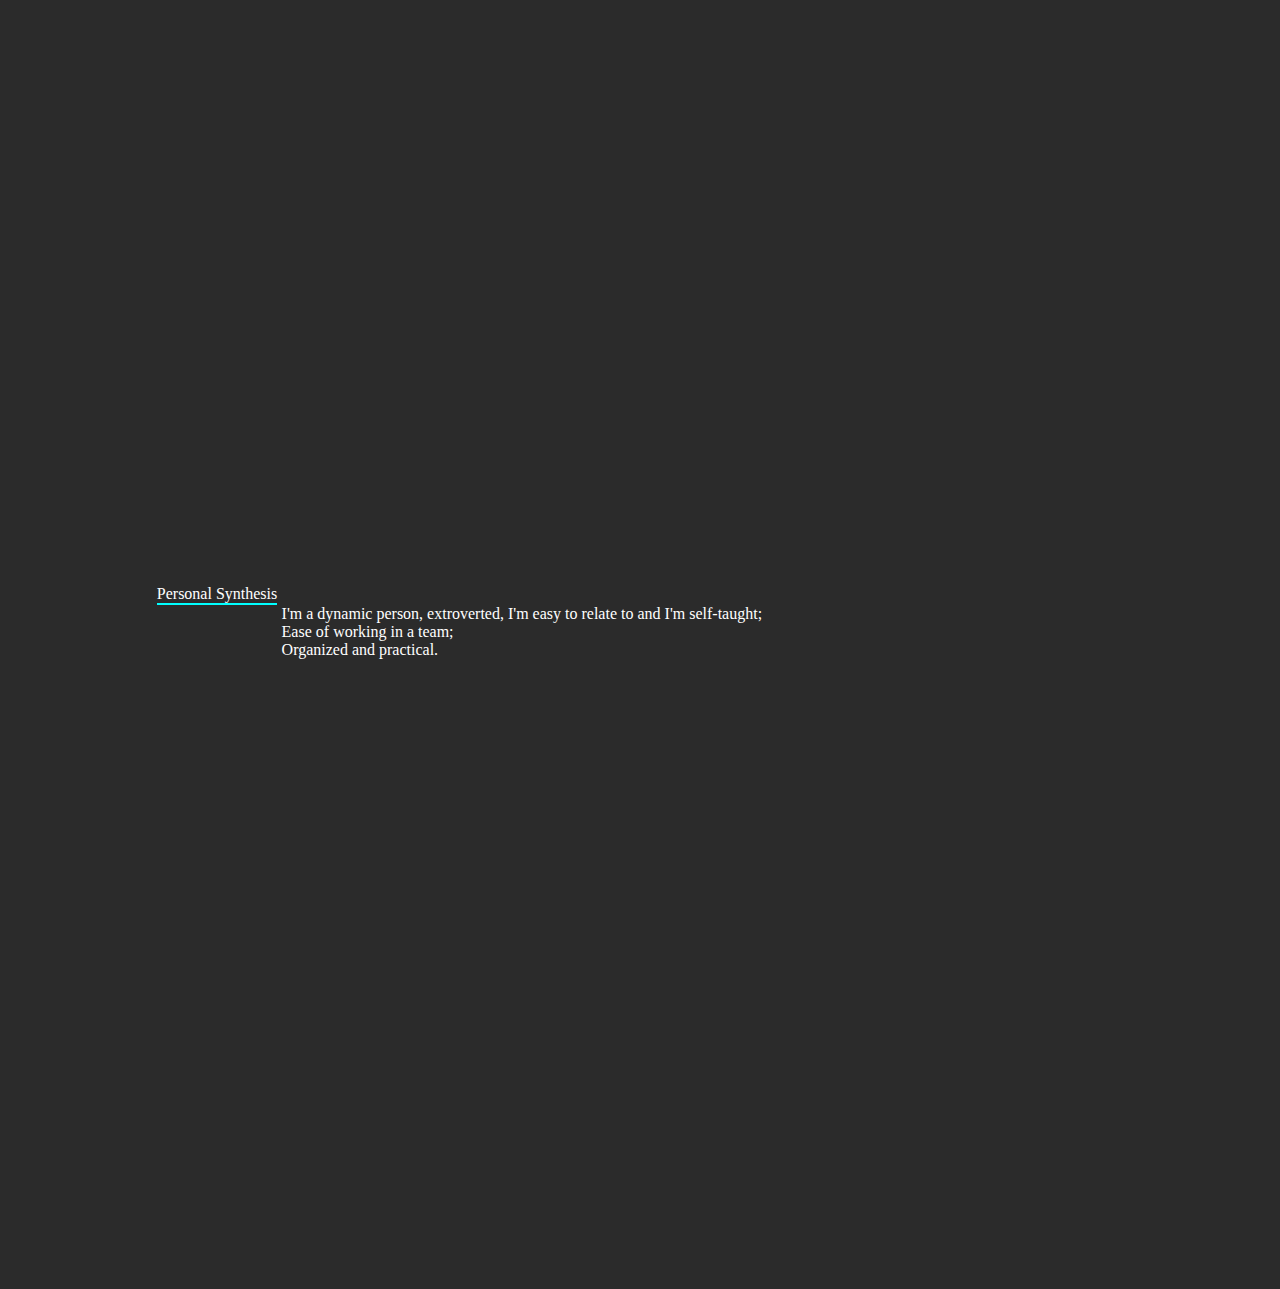
==== commit ae7b7bcb: "Update index.html" ====
--- a/index.html
+++ b/index.html
@@ -7,8 +7,8 @@
   <link href="https://cdn.jsdelivr.net/npm/bootstrap@5.0.2/dist/css/bootstrap.min.css" rel="stylesheet" integrity="sha384-EVSTQN3/azprG1Anm3QDgpJLIm9Nao0Yz1ztcQTwFspd3yD65VohhpuuCOmLASjC" crossorigin="anonymous">
   <link rel="stylesheet" href="./css/style.css"> 
   <script src="https://code.jquery.com/jquery-3.6.0.slim.min.js" integrity="sha256-u7e5khyithlIdTpu22PHhENmPcRdFiHRjhAuHcs05RI=" crossorigin="anonymous"></script>
-  <script src="/js/script.js"></script>
-  <title>Currículo</title>
+  <script src="js/script.js"></script>
+  <title>Bruno Koster</title>
 </head>
 <body>
   <header id="header">
@@ -17,7 +17,7 @@
       <button id="btn-mobile" aria-haspopup="true" aria-label="Abrir menu" aria-controls="menu" aria-expanded="false">
         <span id="hamburguer"></span>
       </button>
-      <ul id="menu" role="menu">
+      <ul class="fs-5" id="menu" role="menu">
         <li><a href="#objective">Objective</a></li>
         <li><a href="#skills">Skills</a></li>
         <li><a href="#education">Education</a></li>
@@ -28,23 +28,35 @@
 
   <div id="presentation">
     <div id="photo">
-      <img src="img/photo.jpeg">
+      <img src="img/photo.png">
     </div>
     <p class="fs-4 mt-3">
       Hi, my name is Bruno and I am a lover of technology and programming!
     </p>
+    <div id="dark-mode">
+      <div id="toggle">
+        <i class="indicator"></i>
+      </div>
+    </div>
+  </div>
+
+  <div id="objective">
+    <p class="underline fs-4 title">Objective</p>
+    <div class="list fs-5">
+      Develop and improve myself more and more.
+    </div>
   </div>
 
   <div id="skills">
     <p class="underline fs-4 title">Skills</p>
     <div class="list fs-5">
-      <p><span class="underline">Programming Languages:</span> Java, JavaScript, PHP, Android, Python;</p>
-      <p><span class="underline">Database Languages:</span> MySQL, SQLLite;</p>
-      <p><span class="underline">Languages / Libraries / FrameWorks WEB:</span> HTML5, CSS3, JavaScript, PHP, AngularJS, JQuery, Bootstrap;</p>
-      <p><span class="underline">Operational Systems:</span> Windows 7.0, Windows 8.0 e Windows 10, Linux;</p>
+      <p><span class="underline">Programming Languages:</span> Java, JavaScript, PHP, Python, C#;</p>
+      <p><span class="underline">Database Languages:</span> MySQL, SQLite;</p>
+      <p><span class="underline">Languages / Libraries / FrameWorks WEB:</span> HTML5, CSS3, JavaScript, Bootstrap;</p>
+      <p><span class="underline">Operational Systems:</span> Windows, Linux;</p>
       <!-- <p><span class="underline">Área Gráfica:</span> GIMP, FireWorks e Noções de PhotoShop, Inkscape, noções de CorelDraw;</p> -->
-      <p><span class="underline">Infra:</span> Sistemas Operacionais, Servidores, Redes.</p>
-      <p><span class="underline">Languages:</span> Portuguese(Fluent), English(Intermediary)</p>
+      <p><span class="underline">Infra:</span> Operational Systems, Servers, Networks.</p>
+      <p><span class="underline">Languages:</span> Portuguese(Native), English(Intermediary)</p>
     </div>
   </div>
 
@@ -52,7 +64,8 @@
     <p class="underline fs-4 title">Education</p>
     <div class="list fs-5">
       <p>Computer Technician Course - QI Escolas e Faculdades.</p>
-      <p>High School (Completed) - Ponche Verde - Gravataí</p>
+      <p>High School (Completed) - Ponche Verde - Gravataí.</p>
+      <p>Attending college at Estacio</p>
     </div>
   </div>
 
--- a/css/style.css
+++ b/css/style.css
@@ -1,34 +1,203 @@
 * {
   margin: 0;
   padding: 0;
-  overflow: hidden;
+}
+
+body {
+  background: #2b2b2b;
+  color: white;
+  transition: .5s;
+}
+
+body.active {
+  background: #ffffff;
+  color: black;
+}
+
+body a{
+  color: white;
+  transition: .5s;
+}
+
+body.active a {
+  color: black;
+}
+
+body a:hover{
+  color: white;
+}
+
+body.active a:hover {
+  color: black;
+}
+
+ul {
+  margin-bottom: 0;
+}
+
+a {
+  text-decoration: none;
+  font-family: sans-serif;
+}
+
+#logo {
+  font-size: 1.5rem;
+  font-weight: bold;
+}
+
+#header {
+  background-color: rgba(43, 43, 43, .7);
+  box-sizing: border-box;
+  height: 70px;
+  padding: 1rem;
+  display: flex;
+  align-items: center;
+  justify-content: space-between;
+  position: fixed;
+  top: 0;
+  width: 100%;
+}
+
+body.active #header {
+  background-color: rgba(255, 255, 255, 0.7);
 }
 
 #nav {
-  width: 100vw;
-  position: fixed;
-}
-
-.nav-item {
-  border-bottom: white solid 2px;
-  margin-left: 1em;
-  transition-property: all;
-  transition-duration: 300ms;
-}
-
-.nav-item:hover {
-  border-bottom: red solid 2px;
-}
-
-#presentation{
+  display: flex;
+  align-items: center;
+}
+
+#menu {
+  display: flex;
+  list-style: none;
+  gap: .8rem;
+  padding: 0;
+}
+
+#menu a {
+  display: block;
+  padding: .5rem;
+}
+
+#menu a, #logo {
+  border-bottom: transparent 2px solid;
+  transition: .3s;
+}
+
+#menu a:hover, #logo:hover {
+  border-bottom: aqua 2px solid;
+}
+
+#btn-mobile {
+  display: none;
+}
+
+@media (max-width: 600px) {
+  #header {
+    background-color: rgba(43, 43, 43, .7);
+  }
+
+  body.active #header {
+    background-color: rgba(255, 255, 255, 0.7);
+  }
+
+  #menu {
+    display: block;
+    position: absolute;
+    width: 100%;
+    top: 70px;
+    right: 0px;
+    padding-left: 0px;
+    height: 0;
+    z-index: 1000;
+    transition: .5s;
+    visibility: hidden;
+    overflow-y: hidden;
+  }
+
+  body #menu{
+    background: #2b2b2b;
+  }
+
+  body.active #menu{
+    background: #ffffff;
+  }
+
+  #nav.active #menu {
+    height: calc(100vh - 70px);
+    visibility: visible;
+    overflow-y: auto;
+  }
+
+  #menu a {
+    padding: 1rem .5rem;
+    margin: 0 1rem;
+    border-bottom: 2px solid rgba(0, 0, 0, .05);
+    transition: .3s
+  }
+
+  #menu a:hover {
+    border-bottom: 2px solid aqua;
+  }
+
+
+  #btn-mobile {
+    display: flex;
+    padding: .5rem 1rem;
+    font-size: 1rem;
+    border: none;
+    background: none;
+    cursor: pointer;
+    gap: 0.5rem;
+  }
+
+  #hamburguer {
+    display: block;
+    border-top: 2px solid white;
+    width: 20px;
+    transition: .2s;
+  }
+
+  #hamburguer::after, #hamburguer::before {
+    content: '';
+    display: block;
+    width: 20px;
+    height: 2px;
+    margin-top: 5px;
+    background: white;
+    transition: .3s;
+    position: relative;
+  }
+
+  body.active #hamburguer{
+    border-top: 2px solid black;
+  }
+
+  body.active #hamburguer::after, body.active #hamburguer::before {
+    background: black;
+  }
+
+  #nav.active #hamburguer {
+    border-top: 2px solid transparent;
+  }
+
+  #nav.active #hamburguer::before {
+    transform: rotate(135deg);
+  }
+
+  #nav.active #hamburguer::after {
+    transform: rotate(-135deg);
+    position: relative;
+    top: -7px;
+  }
+}
+
+
+#presentation {
   width: 40%;
   margin: 0 auto;
   padding-top: 10em;
-  padding-bottom: 100vh;
-}
-
-#presentation p {
-  text-align: justify;
+  padding-bottom: 70vh;
 }
 
 #photo {
@@ -38,10 +207,73 @@
   border-radius: 100%;
 }
 
+#presentation p {
+  text-align: justify;
+}
+
+#dark-mode {
+  display: flex;
+  justify-content: center;
+  align-items: center;
+  margin-top: 5rem;
+}
+
+#toggle {
+  position: relative;
+  display: block;
+  width: 80px;
+  height: 40px;
+  border-radius: 40px;
+  background: #222;
+  transition: .5s;
+  cursor: pointer;
+  box-shadow: inset 0 8px 60px rgba(0, 0, 0, .1),
+              inset 0 8px 20px rgba(0, 0, 0, .1),
+              inset 0 4px -4px rgba(0, 0, 0, .1);
+}
+
+#toggle .indicator {
+  position: absolute;
+  top: 0;
+  left: 0;
+  width: 40px;
+  height: 40px;
+  background: linear-gradient(to bottom, #444, #222);
+  border-radius: 50%;
+  transform: scale(0.9);
+  transition: .5s;
+  box-shadow: 0 8px 40px rgba(0, 0, 0, .5),
+              inset 0 4px 4px rgba(255, 255, 255, .2),
+              inset 0 4px -4px rgba(255, 255, 255, .2);
+}
+
+#toggle.active {
+  background: rgb(206, 206, 206);
+  box-shadow: inset 0 2px 60px rgba(0, 0, 0, .1),
+              inset 0 2px 8px rgba(0, 0, 0, .1),
+              inset 0 4px -8px rgba(0, 0, 0, .1);
+}
+
+#toggle.active .indicator {
+  left: 40px;
+  background: linear-gradient(to bottom, #eaeaea, #f9f9f9);
+  box-shadow: 0 8px 40px rgba(0, 0, 0, .5),
+              inset 0 4px 4px rgba(255, 255, 255, .2),
+              inset 0 4px -4px rgba(255, 255, 255, .2);
+}
+
+#objective {
+  padding-top: 2em;
+  padding-left: 2em;
+  padding-bottom: 70vh;
+  display: block;
+}
+
+
 #skills {
   padding-top: 2em;
   padding-left: 2em;
-  padding-bottom: 100vh;
+  padding-bottom: 70vh;
   display: block;
 }
 
@@ -52,7 +284,7 @@
 }
 
 .underline {
-  border-bottom: red solid 2px;
+  border-bottom: aqua solid 2px;
 }
 
 .list {
@@ -64,14 +296,14 @@
 #education {
   padding-top: 2em;
   padding-left: 2em;
-  padding-bottom: 100vh;
+  padding-bottom: 70vh;
   display: block;
 }
 
 #personalSynthesis {
   padding-top: 2em;
   padding-left: 2em;
-  padding-bottom: 100vh;
+  padding-bottom: 70vh;
   display: block;
 }
 
